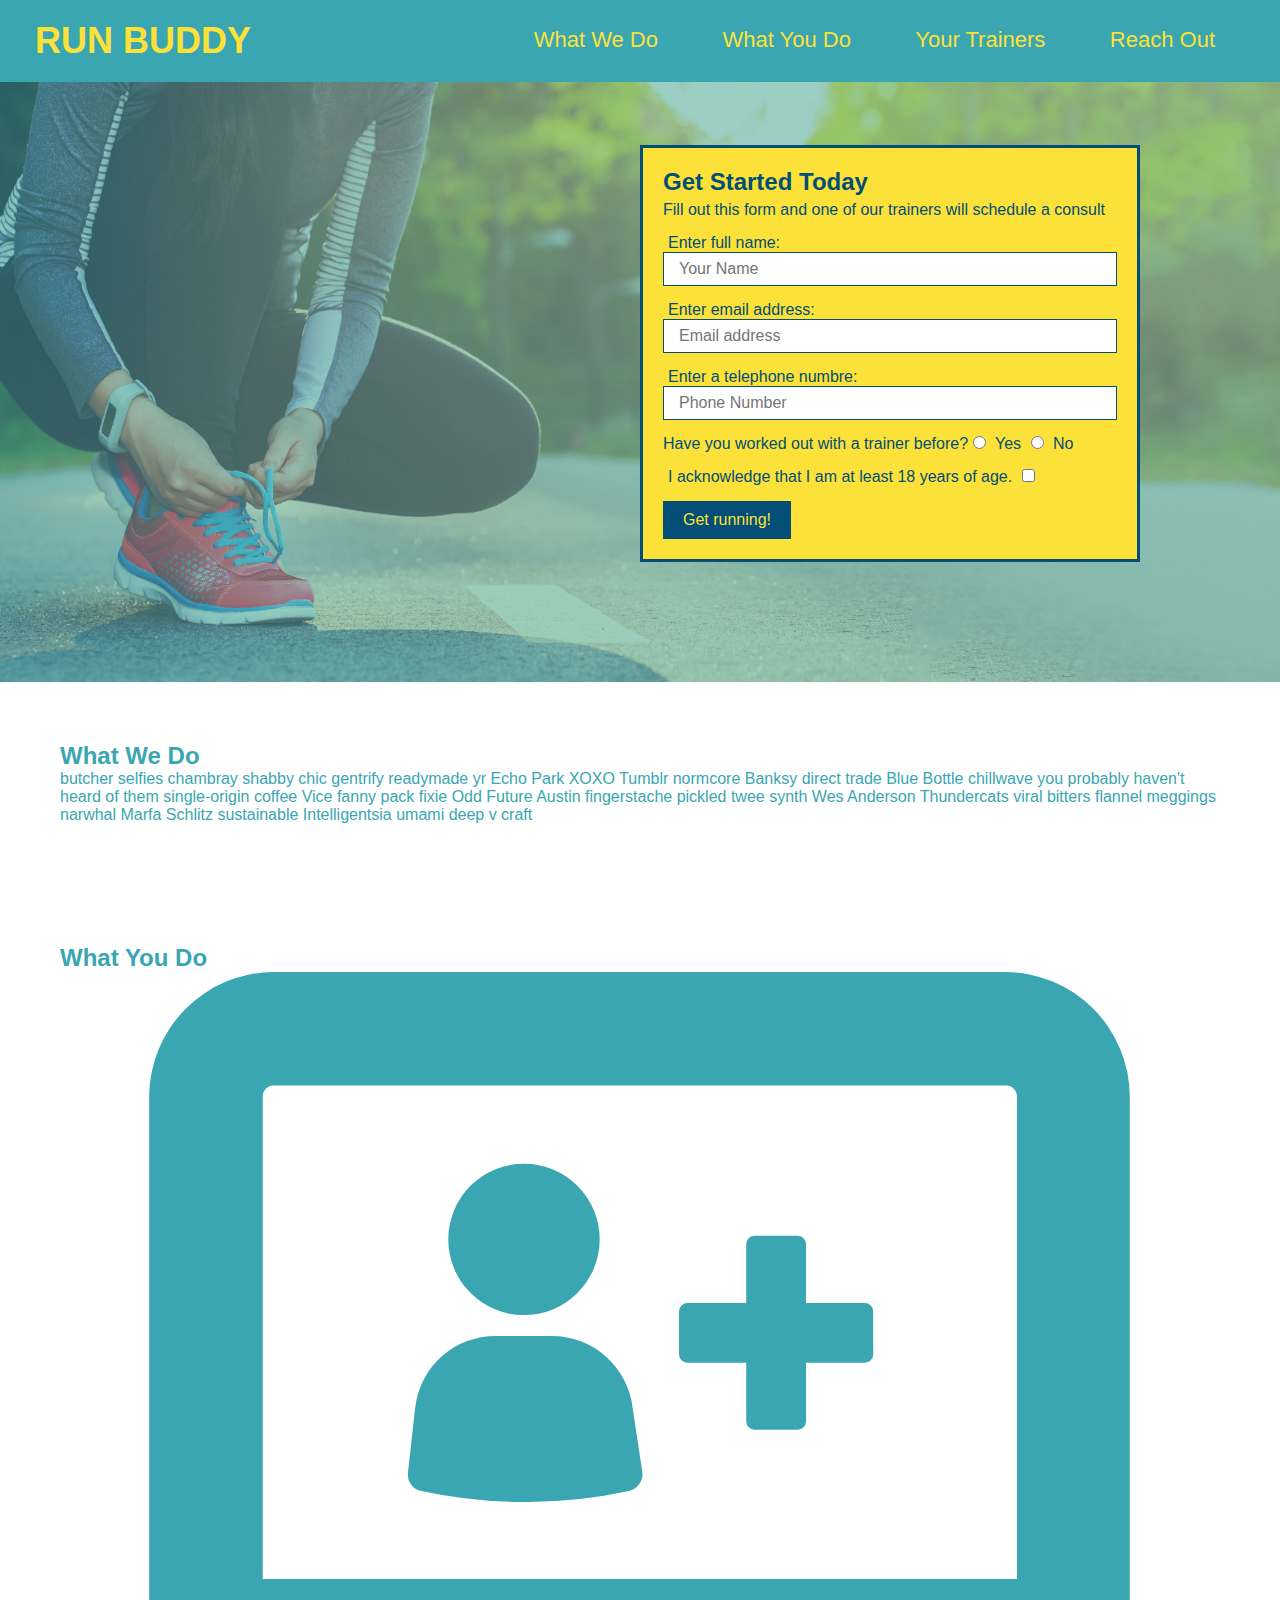
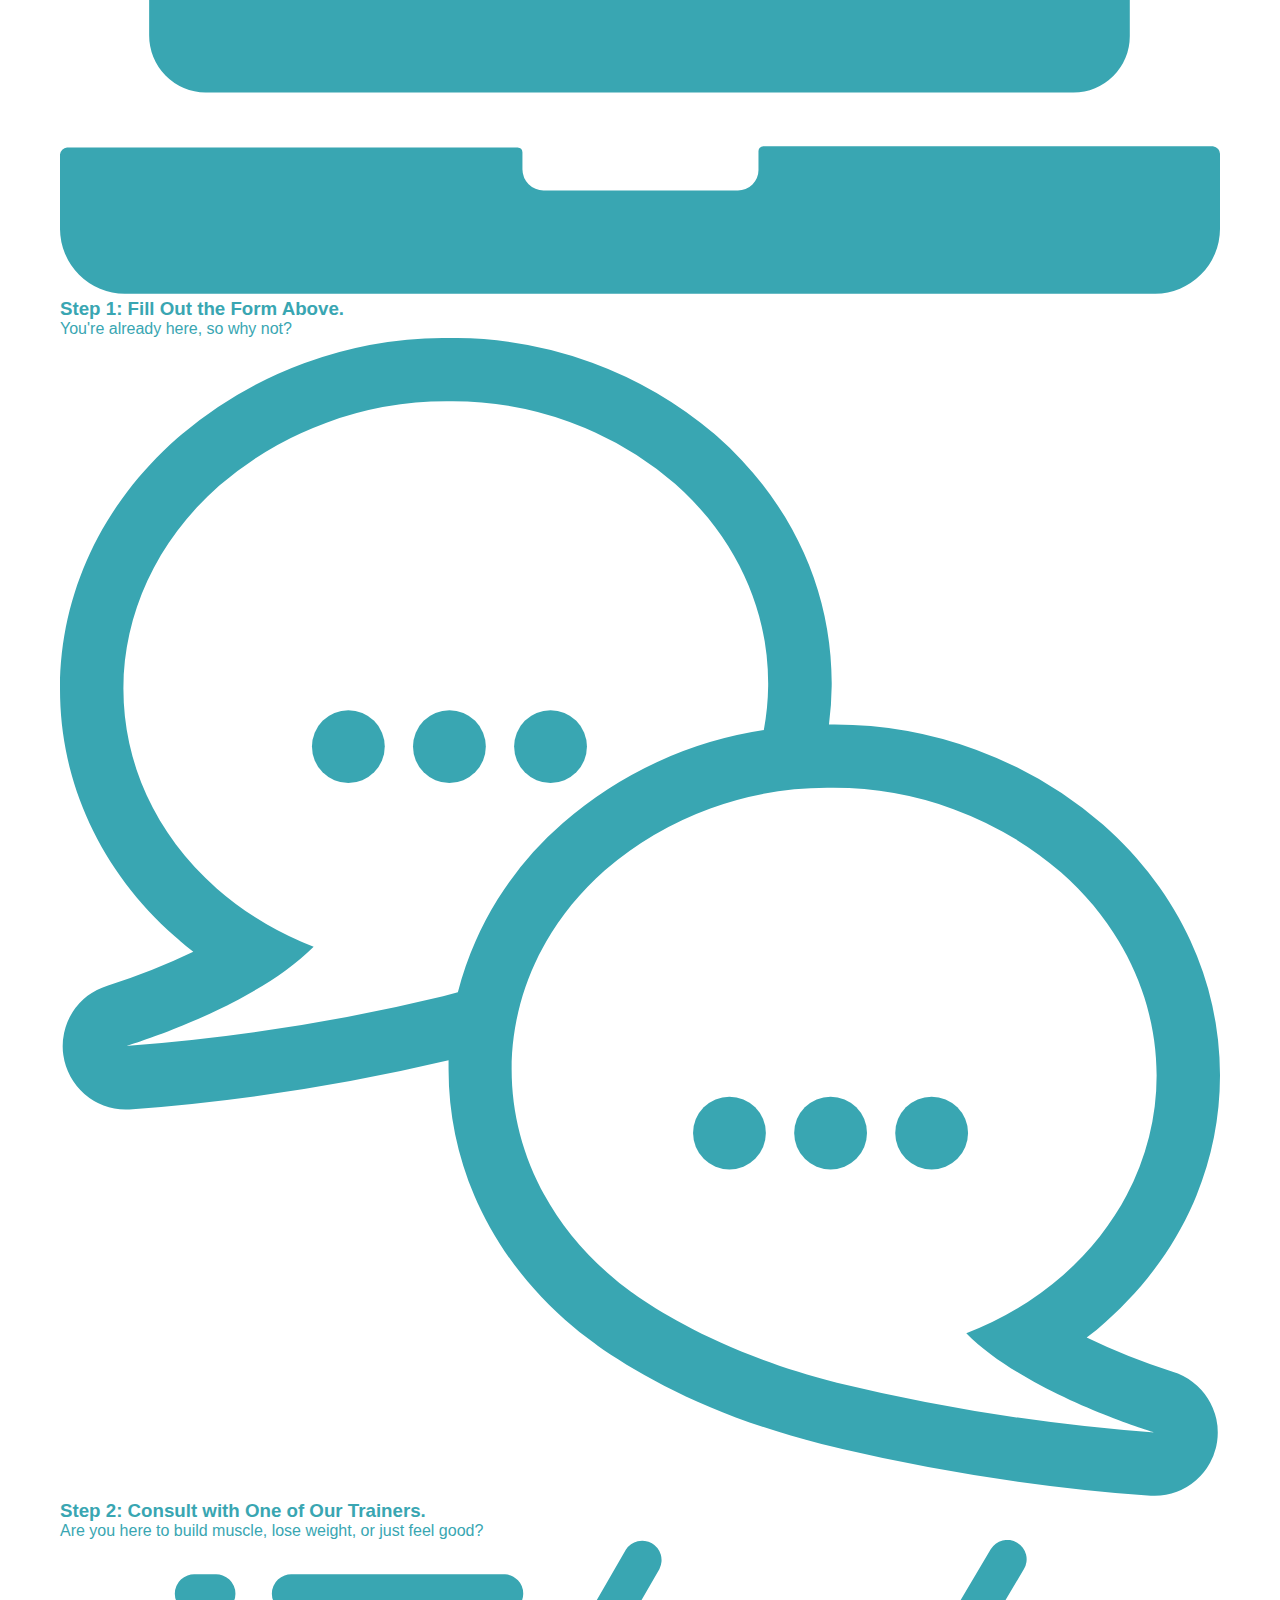
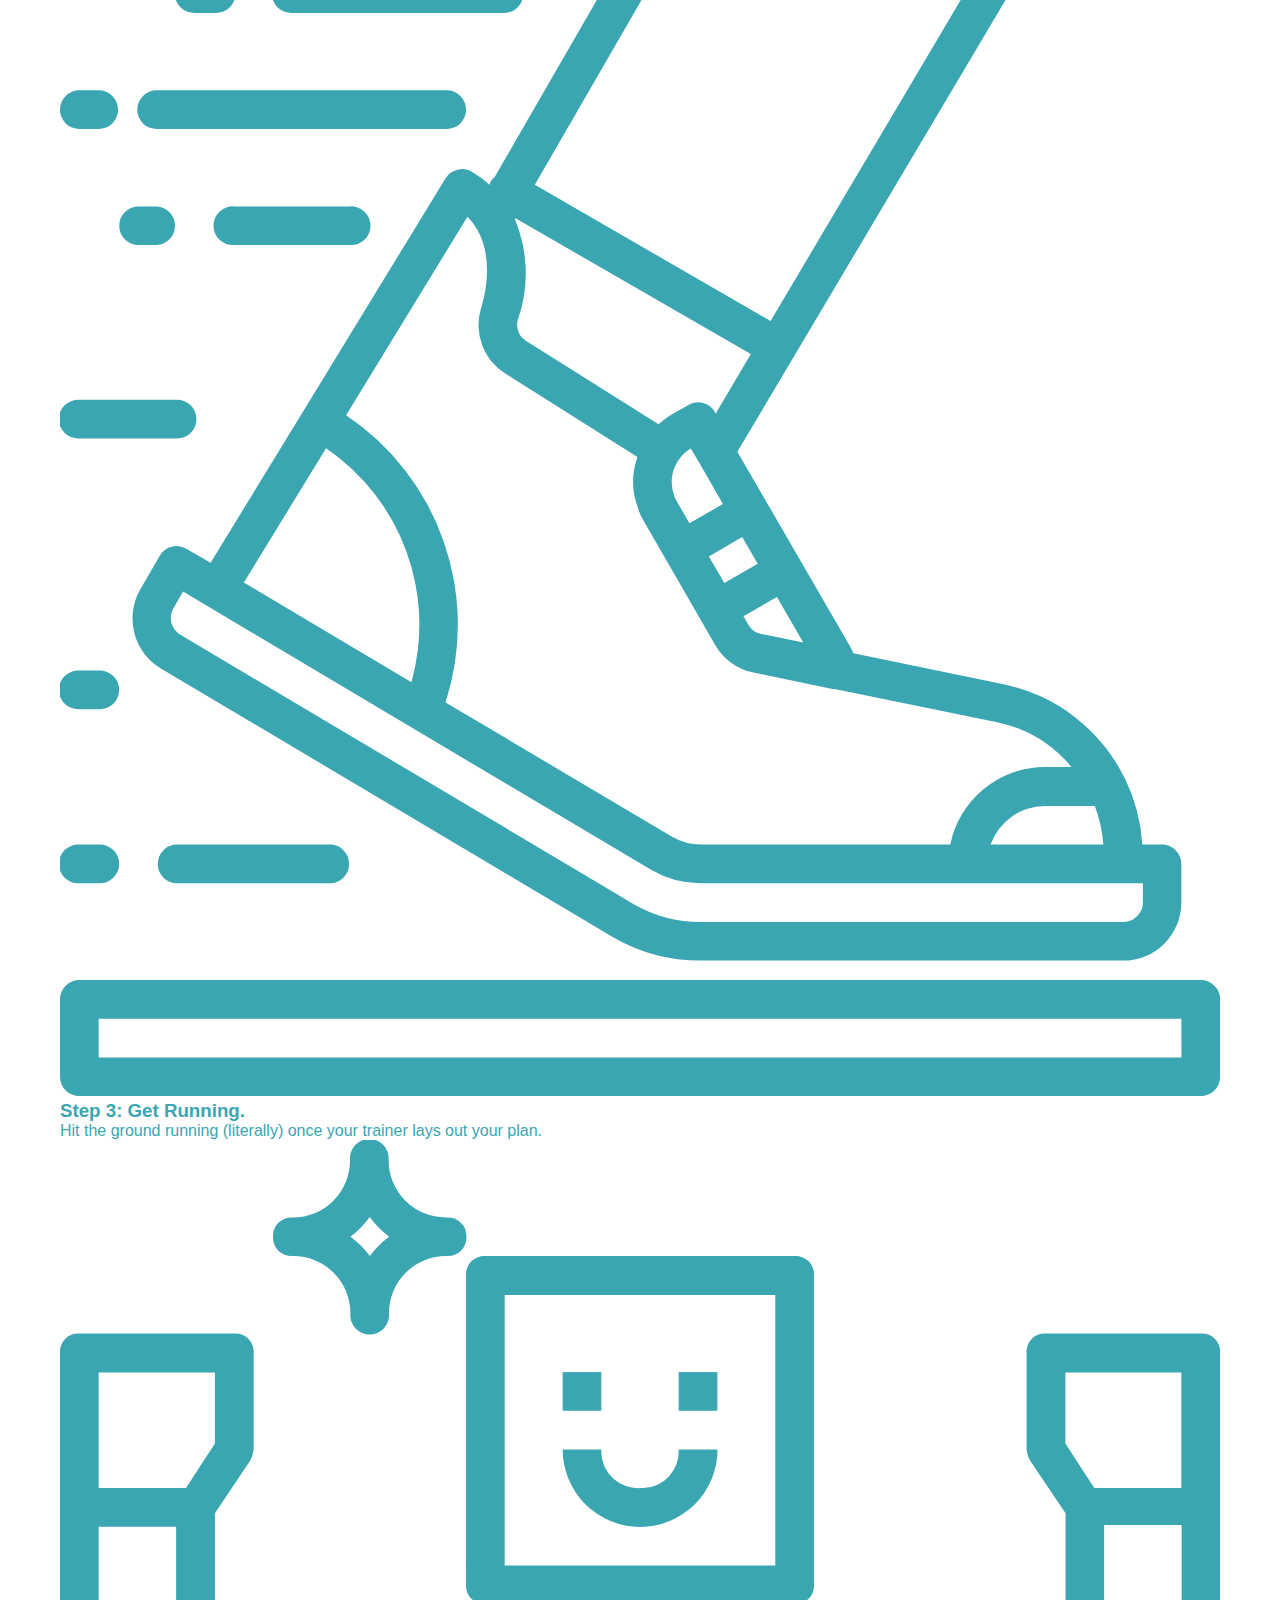
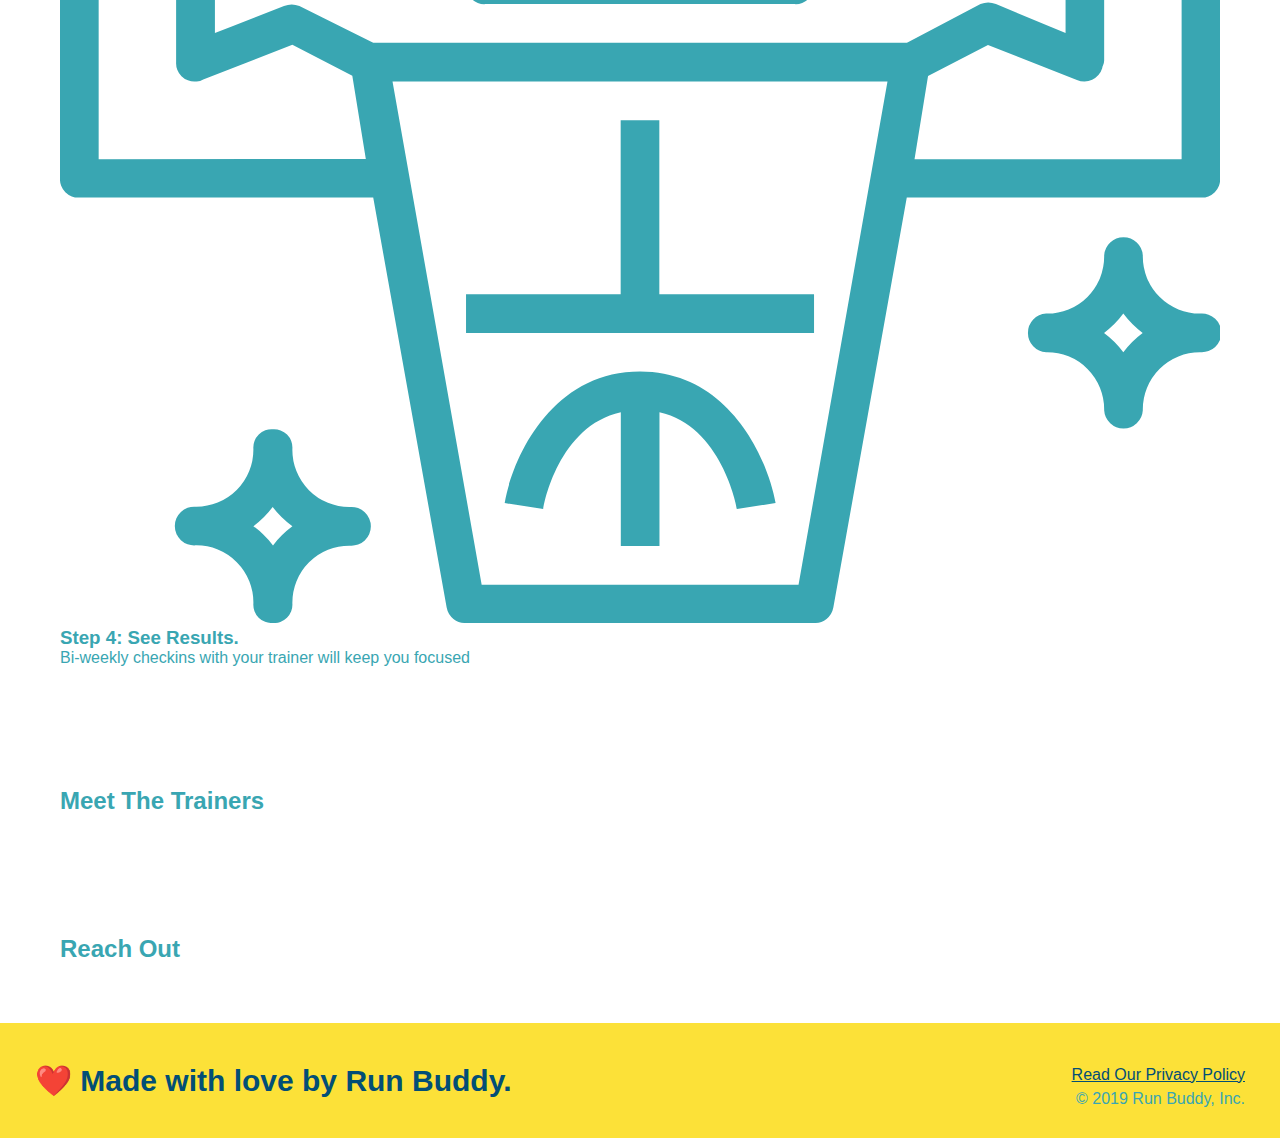
==== index.html @ 50a70140 "add what you do icons" ====
<!DOCTYPE html>
<html lang="en">
    <head>
        <meta charset="UTF-8"  />
        <title>Run Buddy</title>

        <link rel="stylesheet" href="./assets/css/style.css" />
        
    </head>
    <body>
     <!-- navigation -->
    <header>
        <h1>
            <a href="/">RUN BUDDY</a>
        </h1>
        <nav>
            <!-- Unordered list element -->
            <ul>
              <!-- List item element-->
              <li>
                <!-- Anchor element -->
                <a href="#what-we-do">What We Do</a>
              </li>
              <li>
                <a href="#what-you-do">What You Do</a>
              </li>
              <li>
                <a href="#your-trainers">Your Trainers</a>
              </li>
              <li>
                <a href="#reach-out">Reach Out</a>
              </li>
            </ul>
        </nav>
    </header>
    
    <!-- hero/jumbotron -->
    <section class="hero">
        <div class="hero-form">
            <h3>Get Started Today</h3>
            <p>Fill out this form and one of our trainers will schedule a consult</p>
            <!-- Add form element-->
            <form>
                <label for="name">Enter full name:</label>
                <input type="text" placeholder="Your Name" name="name" id="name" class="form-input" />
                <label for="email">Enter email address:</label>
                <input type="email" placeholder="Email address" name="email" id="email" class="form-input" />
                <label for="phone">Enter a telephone numbre:</label>
                <input type="tel" placeholder="Phone Number" name="phone" id="phone" class="form-input" />
                <p>
                    Have you worked out with a trainer before?
                    <input type="radio" name="trainer-confirm" id="trainer-yes" />
                    <label for="trainer-yes">Yes</label>
                    <input type="radio" name="trainer-confirm" id="trainer-no" />
                    <label for="trainer-no">No</label>
                </p>
                <p>
                    <label for="checkbox" >
                      I acknowledge that I am at least 18 years of age.
                    </label>
                    <input type="checkbox" name="age-confirm" id="checkbox" />
                </p>
                  <button type="submit">
                    Get running!
                  </button>
            </form>
        </div>
    </section>
    <!-- end hero-->

    <!-- "what we do" section -->
    <section id="what-we-do">
        <h2>What We Do</h2>
        <p>butcher selfies chambray shabby chic gentrify readymade yr Echo Park XOXO Tumblr normcore Banksy direct trade Blue Bottle chillwave you probably haven't heard of them single-origin coffee Vice fanny pack fixie Odd Future Austin fingerstache pickled twee synth Wes Anderson Thundercats viral bitters flannel meggings narwhal Marfa Schlitz sustainable Intelligentsia umami deep v craft</p>
    </section>

    <!-- "what you do" section -->
    <section id="what-you-do">
        <h2>What You Do</h2>

          <div>
             <!-- insert this img element --> 
            <img src="./assets/images/step-1.svg" alt="" />
            <h3>Step 1: Fill Out the Form Above.</h3>
            <p>You're already here, so why not?</p>
          </div>
          <div>
            <img src="./assets/images/step-2.svg" alt="" />
            <h3>Step 2: Consult with One of Our Trainers.</h3>
            <p>Are you here to build muscle, lose weight, or just feel good?</p>
          </div>
          
          <div>
            <img src="./assets/images/step-3.svg" alt="" />
            <h3>Step 3: Get Running.</h3>
            <p>Hit the ground running (literally) once your trainer lays out your plan.</p>
          </div>
          
          <div>
            <img src="./assets/images/step-4.svg" alt="" />
            <h3>Step 4: See Results.</h3>
            <p>Bi-weekly checkins with your trainer will keep you focused</p>
          </div>
    </section>

    <!-- "meet the trainers" section -->
    <section>
        <h2>Meet The Trainers</h2>
    </section>

    <!-- "reach out" section-->
    <section>
        <h2>Reach Out</h2>
    </section>

    <!-- footer -->
    <footer>
        <h2>❤️ Made with love by Run Buddy.</h2>
        <div>
            <a href="#">Read Our Privacy Policy</a><br />
            &copy; 2019 Run Buddy, Inc.
        </div>
    </footer>
    </body>
</html>
---- assets/css/style.css ----
body {
    /* more on this crazy alphanumerical value in a minute! */
    color: #39a6b2;
    /*I'm a CSS comment!*/
    font-family: Helvetica, Arial, sans-serif;
  }
  /* apply styles to <header> */
header {
    padding: 20px 35px;
    background-color: #39a6b2;
  }
  header h1 {
    font-weight: bold;
    font-size: 36px;
    color: #fce138;
    margin: 0;
  }
  
  header a {
    text-decoration: none;
    color: #fce138;
  }
  header nav {
    float: right;
    margin: 7px 0;
}
   header nav ul li {
    display: inline;
  }
  header nav ul li a {
    margin: 0 30px;
    font-weight: lighter;
    font-size: 22px;
  }

  header h1 {
    font-weight: bold;
    font-size: 36px;
    color: #fce138;
    margin: 0;
    display: inline;
  }
  footer {
    background: #fce138;
    width: 100%;
    padding: 40px 35px;
  }
  footer h2 {
    display: inline;
    color: #024e76;
    font-size: 30px;
    margin: 0;
  }
  footer div {
    float: right;
    line-height: 1.5;
    text-align: right;
  }
  footer a {
    color: #024e76;
  }
  * {
    margin: 0;
    padding: 0;
    box-sizing: border-box;
  }
  section {
    padding: 60px;
  }
  /* Hero Style Start */
.hero {
    background-image: url("../images/hero-bg.jpg");
    height: 600px;
    background-size: cover;
    background-position: center;
    position: relative;
  }
  
  .hero-form {
    background-color: #fce138;
    padding: 20px;
    width: 500px;
    color: #024e76;
  }
  .hero-form {
    border: 3px solid #024e76;
    background-color: #fce138;
    padding: 20px;
    width: 500px;
    color: #024e76;
    position: absolute;
    bottom: 120px;
    right: 140px;
  }
  .hero-form h3 {
      font-size: 24px;
      margin: 0;
  }
  .hero-form p {
    margin: 5px 0 15px 0;
  }
  .form-input {
    border: 1px solid #024e76;
    display: block;
    padding: 7px 15px;
    font-size: 16px;
    color: #024e76;
    width: 100%;
    margin-bottom: 15px;
  }
  .hero-form label {
    margin: 0 5px;
  }
  .hero-form button {
    color: #fce138;
    background-color: #024e76;
    border: none;
    padding: 10px 20px;
    font-size: 16px;
  }
  /* HERO STYLES END */
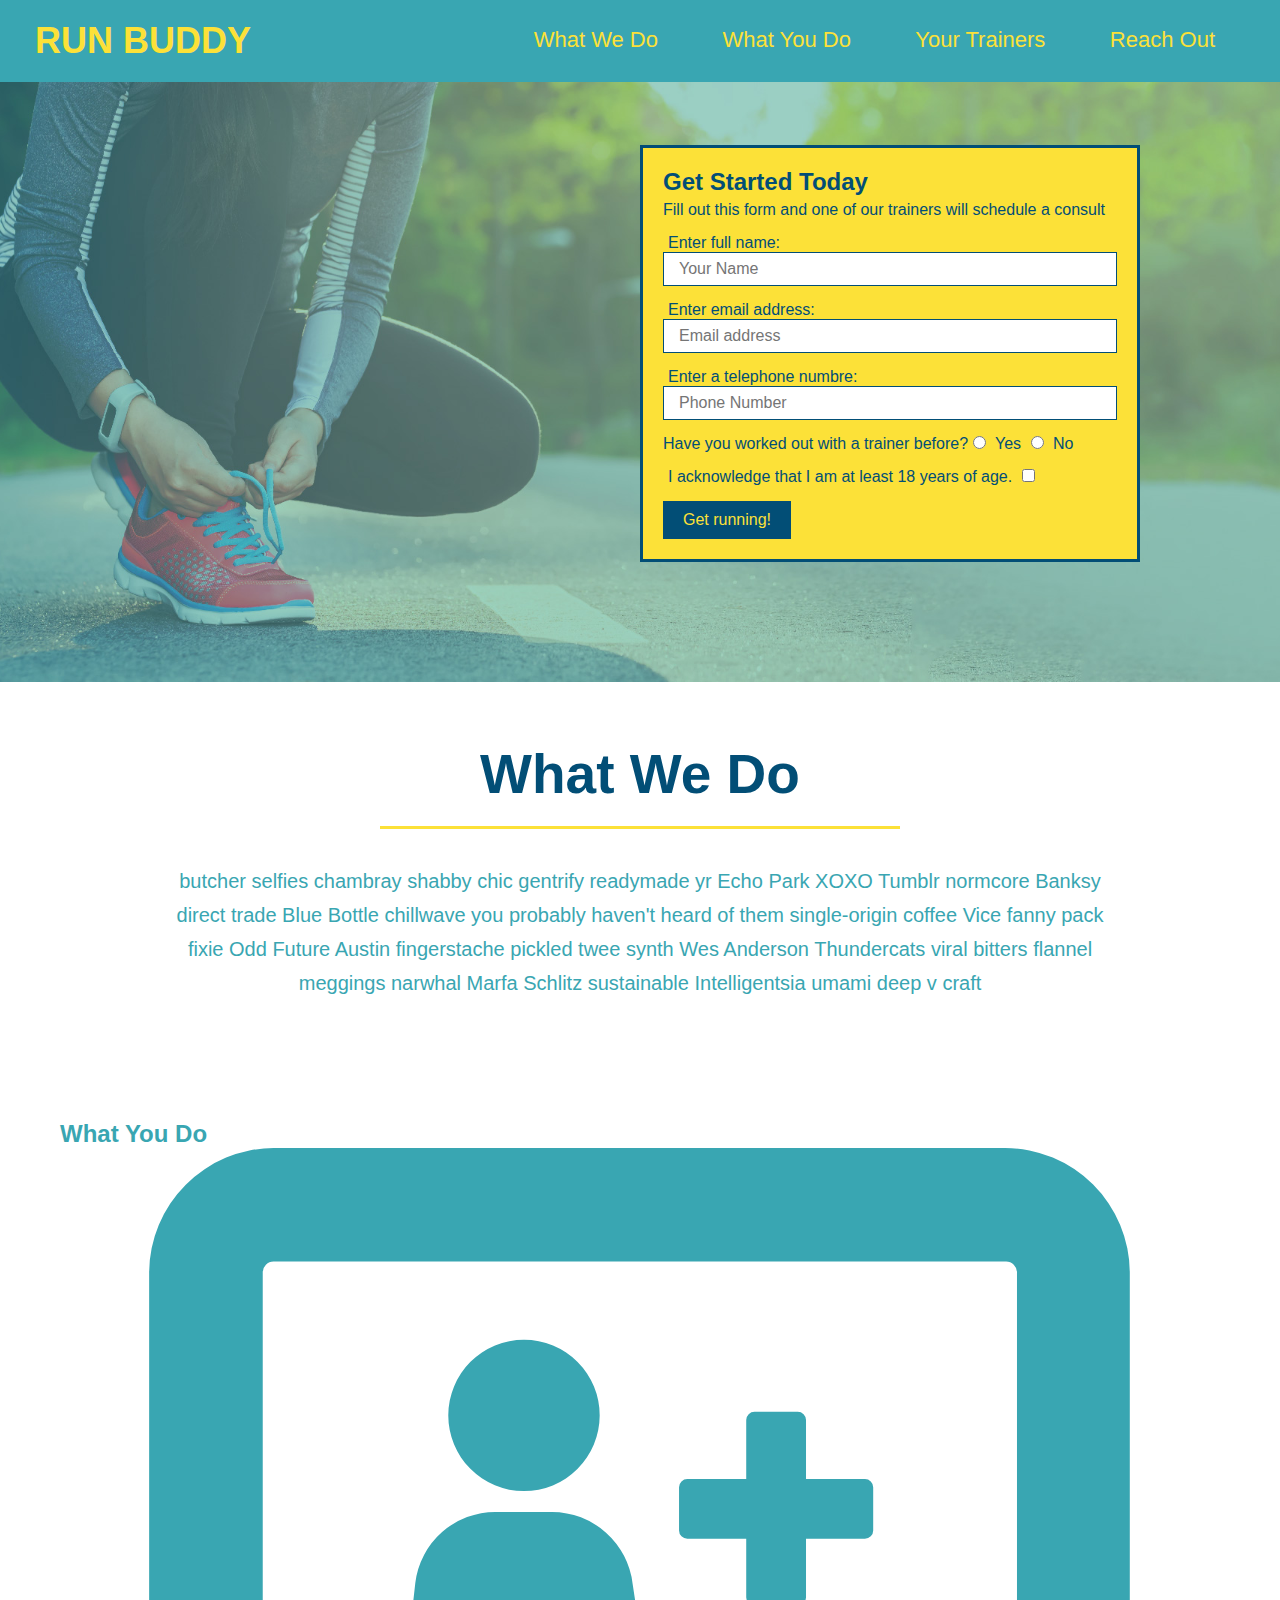
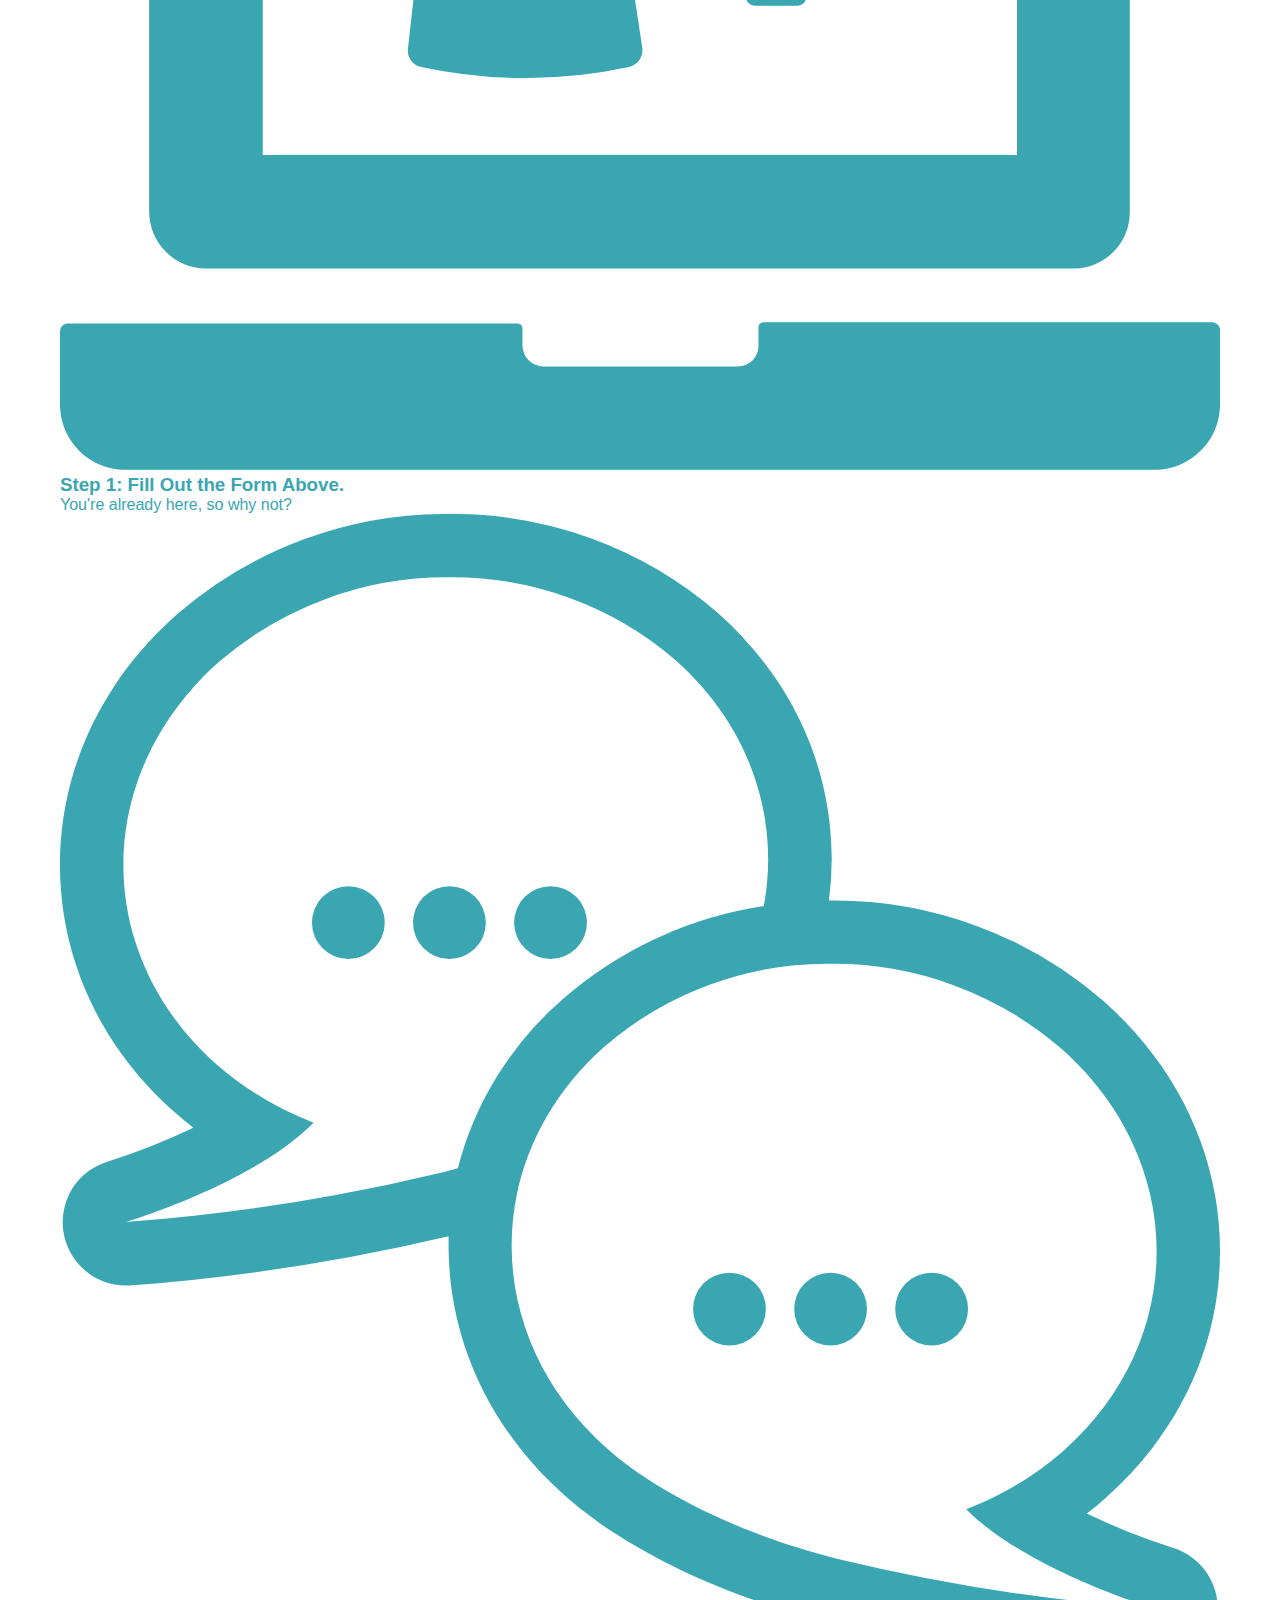
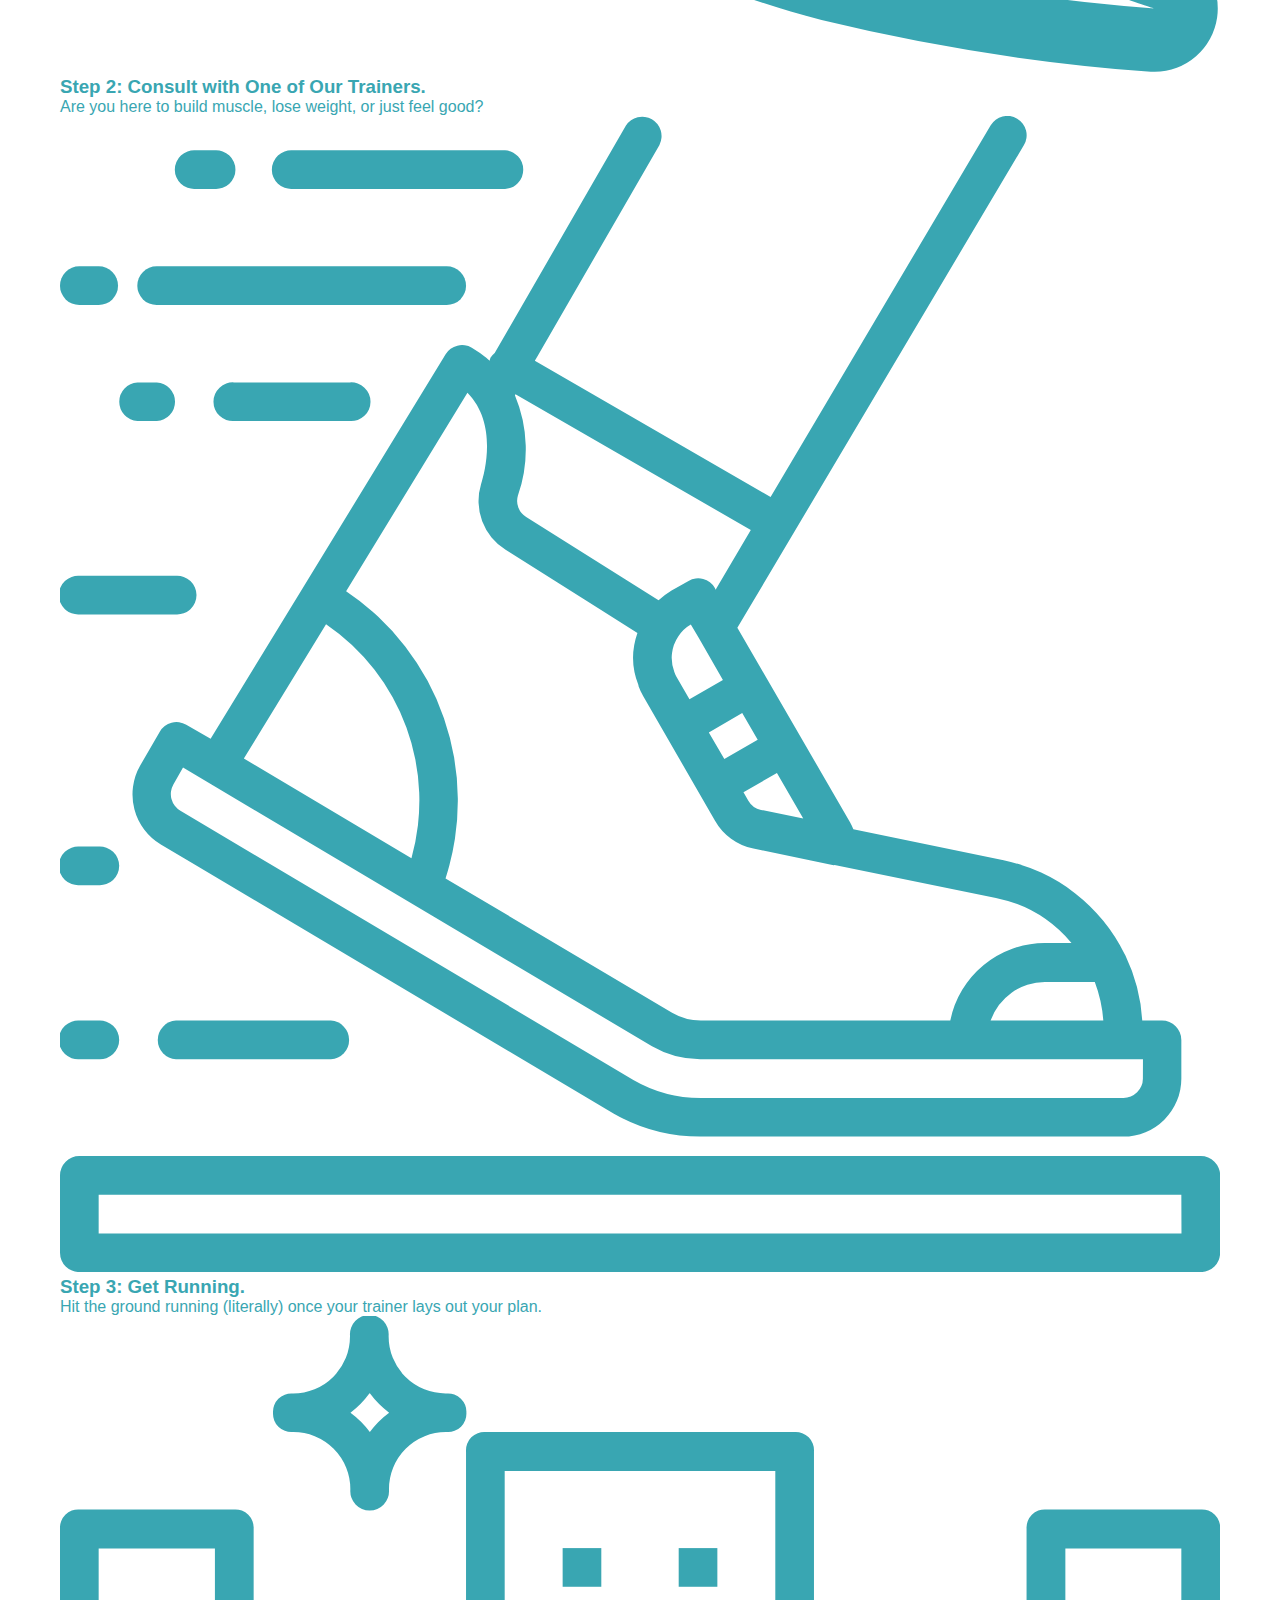
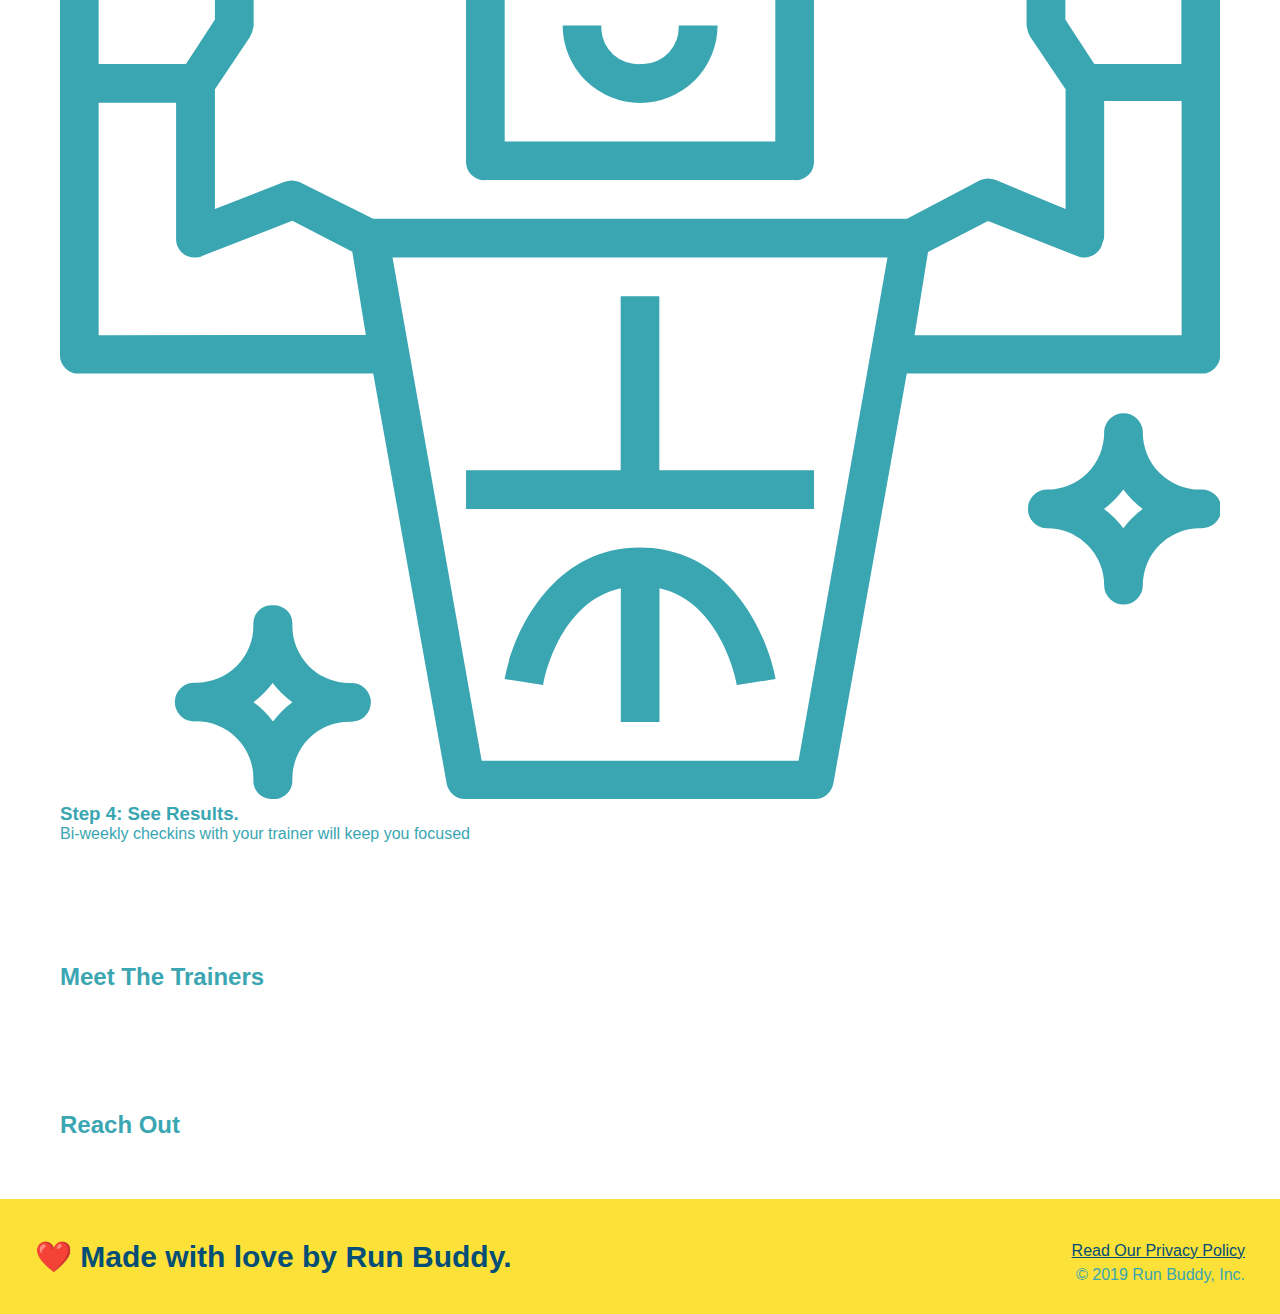
==== commit 6d4562bc: "style what we do section" ====
--- a/index.html
+++ b/index.html
@@ -69,7 +69,7 @@
     <!-- end hero-->
 
     <!-- "what we do" section -->
-    <section id="what-we-do">
+    <section id="what-we-do" class="intro">
         <h2>What We Do</h2>
         <p>butcher selfies chambray shabby chic gentrify readymade yr Echo Park XOXO Tumblr normcore Banksy direct trade Blue Bottle chillwave you probably haven't heard of them single-origin coffee Vice fanny pack fixie Odd Future Austin fingerstache pickled twee synth Wes Anderson Thundercats viral bitters flannel meggings narwhal Marfa Schlitz sustainable Intelligentsia umami deep v craft</p>
     </section>
--- a/assets/css/style.css
+++ b/assets/css/style.css
@@ -119,4 +119,22 @@
     font-size: 16px;
   }
   /* HERO STYLES END */
-  +  .intro {
+      text-align: center;
+  }
+  .intro h2 {
+    font-size: 55px;
+    color: #024e76;
+    margin-bottom: 35px;
+    padding: 0 100px 20px 100px;
+    border-bottom: 3px solid;
+    border-color: #fce138;
+    display: inline-block;
+  }
+  .intro p {
+    line-height: 1.7;
+    color: #39a6b2;
+    width: 80%;
+    font-size: 20px;
+    margin: 0 auto;
+  }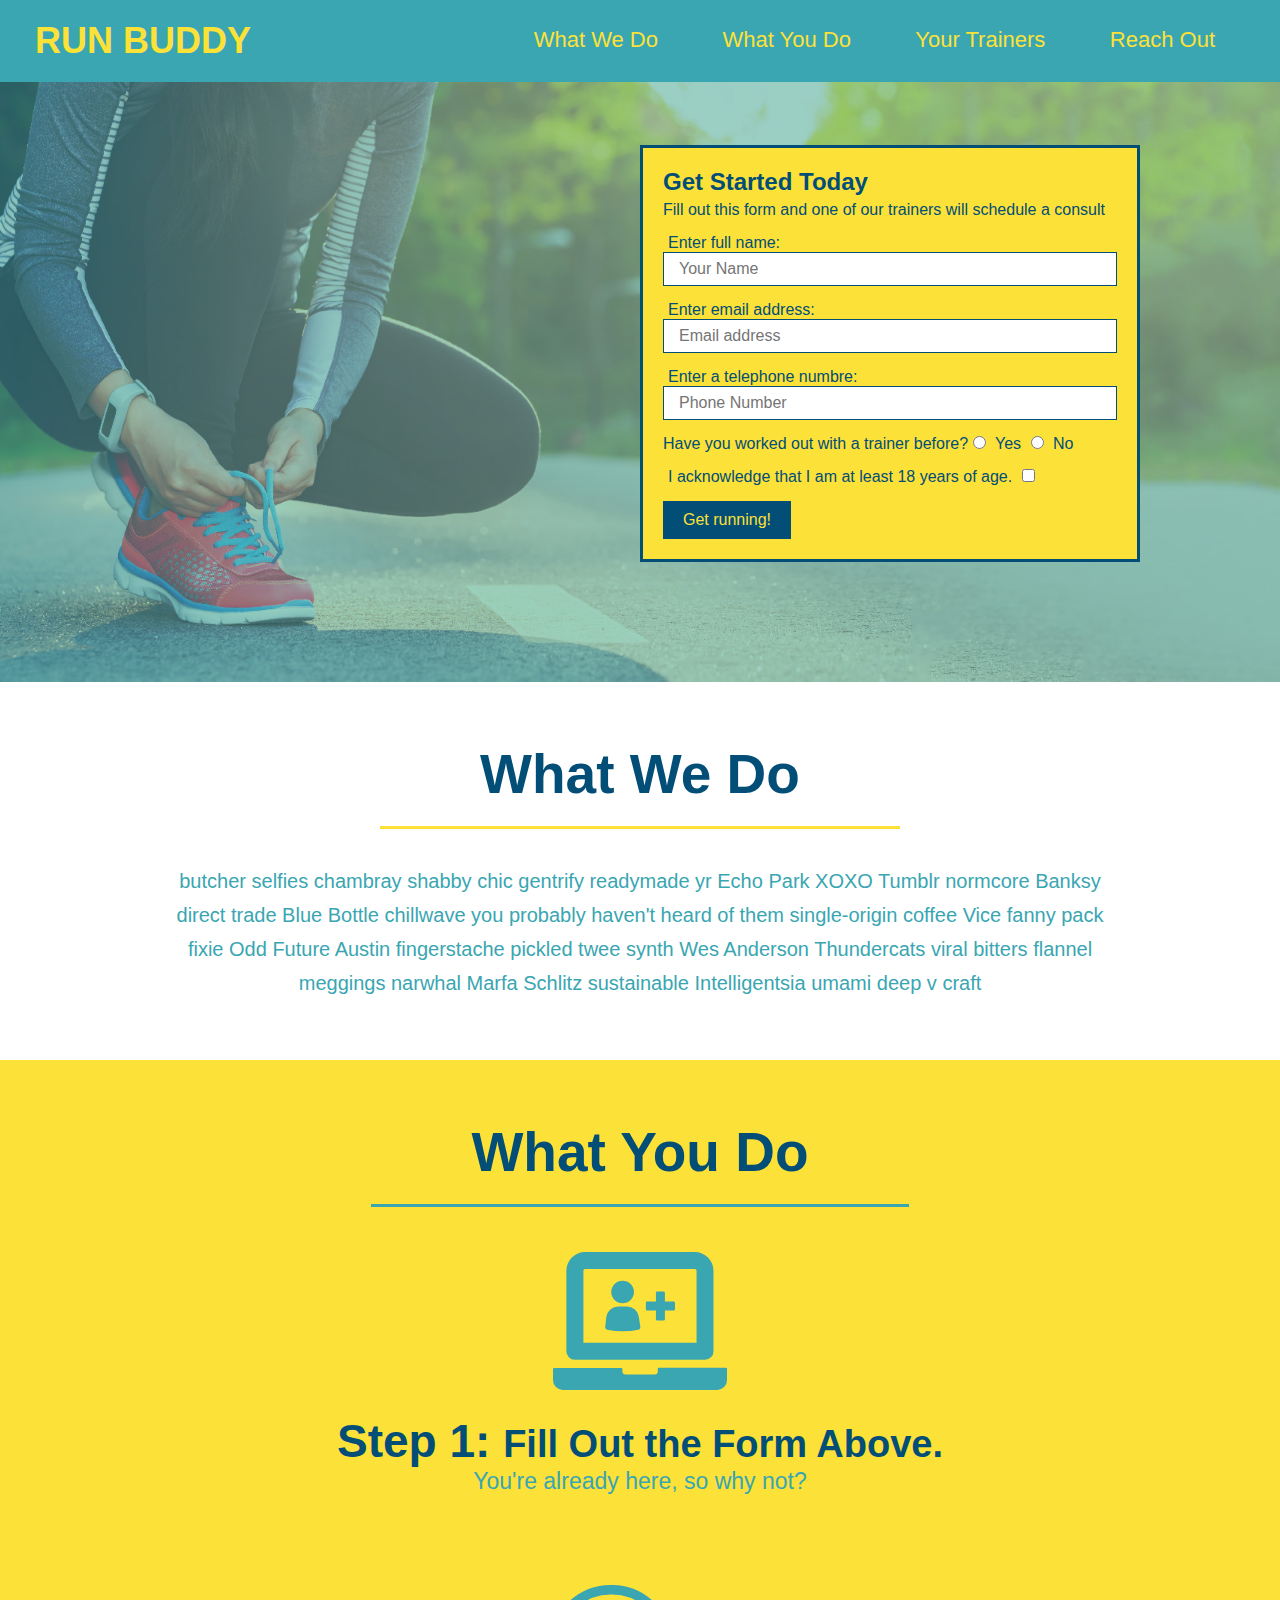
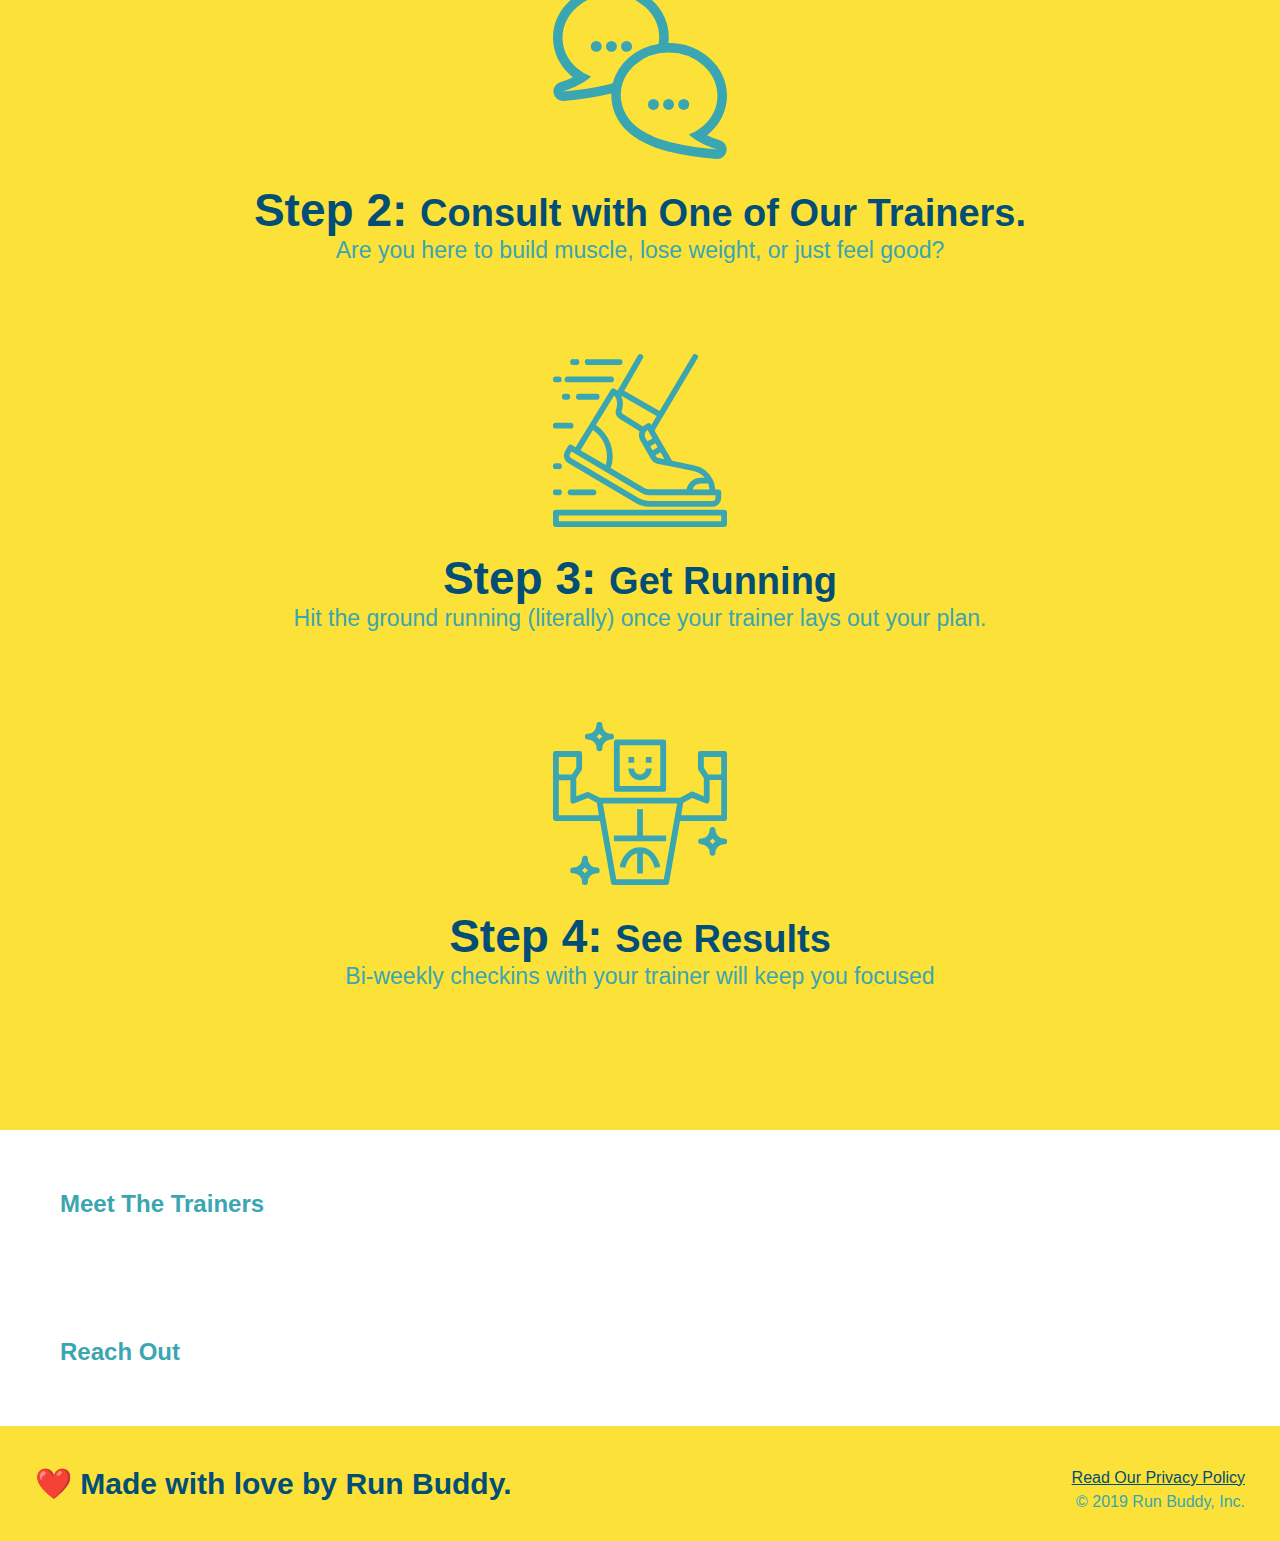
==== commit b1b5fce1: "style what you do section" ====
--- a/index.html
+++ b/index.html
@@ -70,35 +70,35 @@
 
     <!-- "what we do" section -->
     <section id="what-we-do" class="intro">
-        <h2>What We Do</h2>
+        <h2 class="section-title primary-border">What We Do</h2>
         <p>butcher selfies chambray shabby chic gentrify readymade yr Echo Park XOXO Tumblr normcore Banksy direct trade Blue Bottle chillwave you probably haven't heard of them single-origin coffee Vice fanny pack fixie Odd Future Austin fingerstache pickled twee synth Wes Anderson Thundercats viral bitters flannel meggings narwhal Marfa Schlitz sustainable Intelligentsia umami deep v craft</p>
     </section>
 
     <!-- "what you do" section -->
-    <section id="what-you-do">
-        <h2>What You Do</h2>
+    <section id="what-you-do" class="steps">
+        <h2 class="section-title secondary-border">What You Do</h2>
 
           <div>
              <!-- insert this img element --> 
             <img src="./assets/images/step-1.svg" alt="" />
-            <h3>Step 1: Fill Out the Form Above.</h3>
+            <h3>Step 1: <span>Fill Out the Form Above.</span></h3>
             <p>You're already here, so why not?</p>
           </div>
           <div>
             <img src="./assets/images/step-2.svg" alt="" />
-            <h3>Step 2: Consult with One of Our Trainers.</h3>
+            <h3>Step 2: <span>Consult with One of Our Trainers.</span></h3>
             <p>Are you here to build muscle, lose weight, or just feel good?</p>
           </div>
           
           <div>
             <img src="./assets/images/step-3.svg" alt="" />
-            <h3>Step 3: Get Running.</h3>
+            <h3>Step 3: <span>Get Running</span></h3>
             <p>Hit the ground running (literally) once your trainer lays out your plan.</p>
           </div>
           
           <div>
             <img src="./assets/images/step-4.svg" alt="" />
-            <h3>Step 4: See Results.</h3>
+            <h3>Step 4: <span>See Results</span></h3>
             <p>Bi-weekly checkins with your trainer will keep you focused</p>
           </div>
     </section>
--- a/assets/css/style.css
+++ b/assets/css/style.css
@@ -122,19 +122,52 @@
   .intro {
       text-align: center;
   }
-  .intro h2 {
-    font-size: 55px;
-    color: #024e76;
-    margin-bottom: 35px;
-    padding: 0 100px 20px 100px;
-    border-bottom: 3px solid;
-    border-color: #fce138;
-    display: inline-block;
-  }
   .intro p {
     line-height: 1.7;
     color: #39a6b2;
     width: 80%;
     font-size: 20px;
     margin: 0 auto;
+  }
+  .steps {
+    text-align: center;
+    background: #fce138;
+  }
+  .section-title {
+    font-size: 55px;
+    color: #024e76;
+    margin-bottom: 35px;
+    padding: 0 100px 20px 100px;
+    display: inline-block;
+    border-bottom: 3px solid;
+  }
+  
+  .primary-border {
+    border-color: #fce138;
+  }
+  
+  .secondary-border {
+    border-color: #39a6b2;
+  }
+  .steps div {
+    margin-bottom: 80px;
+  }
+  
+  .steps img {
+    width: 15%;
+    margin: 10px 0;
+  }
+  
+  .steps h3 {
+    color: #024e76;
+    font-size: 46px;
+    margin-top: 10px;
+  }
+  
+  .steps p {
+    color: #39a6b2;
+    font-size: 23px;
+  }
+  .steps span {
+      font-size: 38px;
   }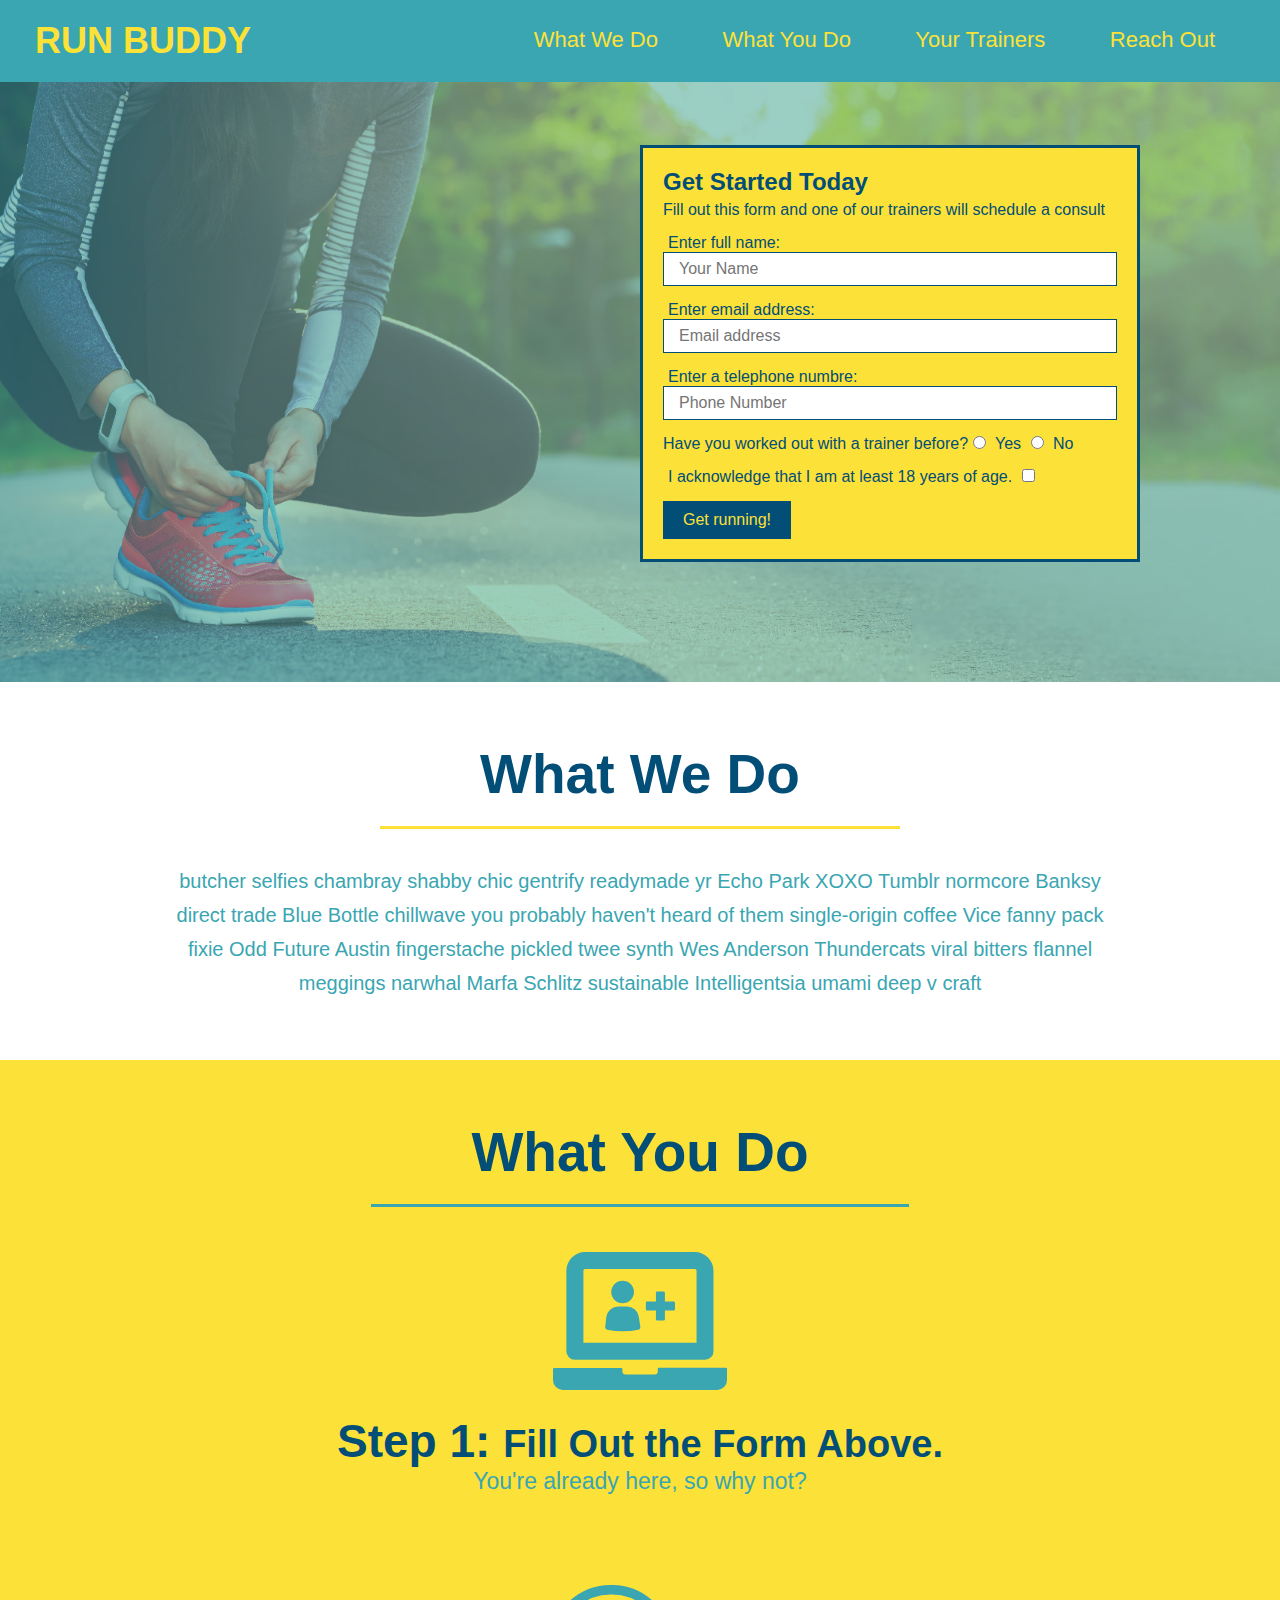
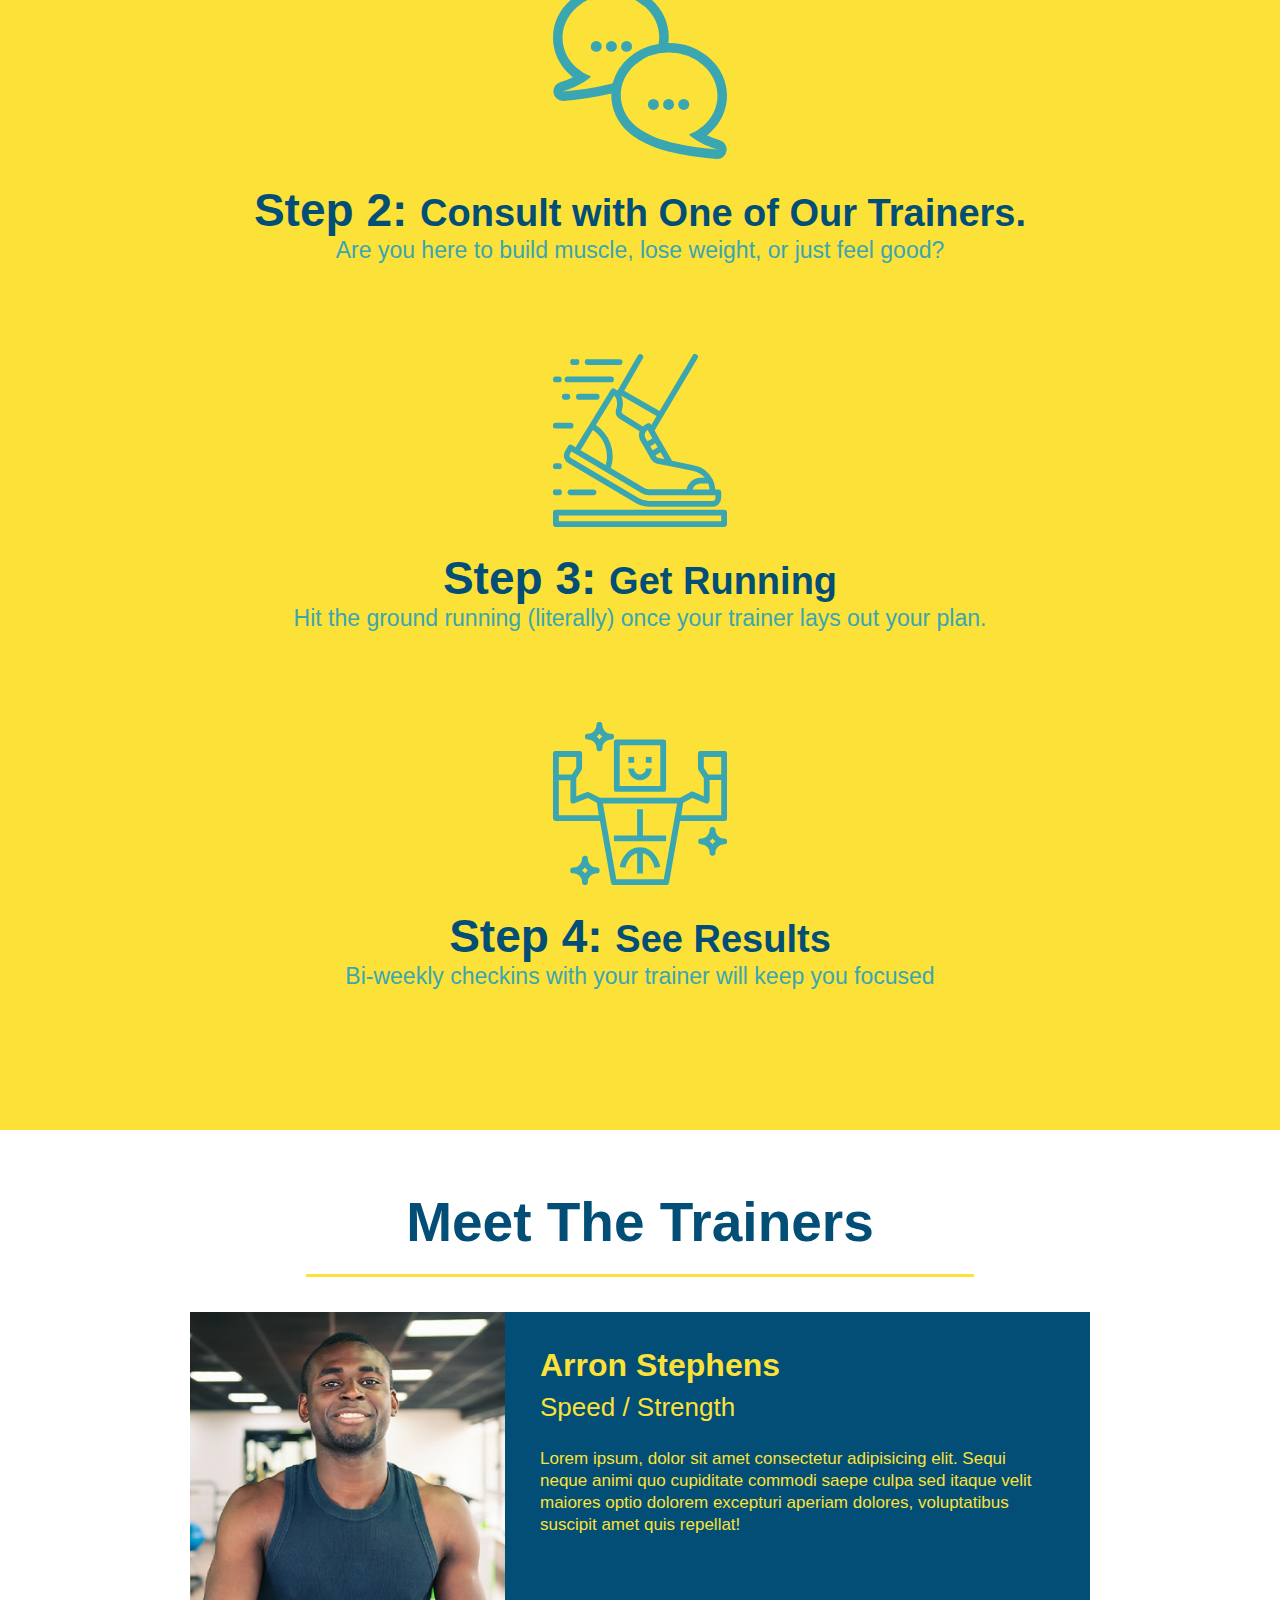
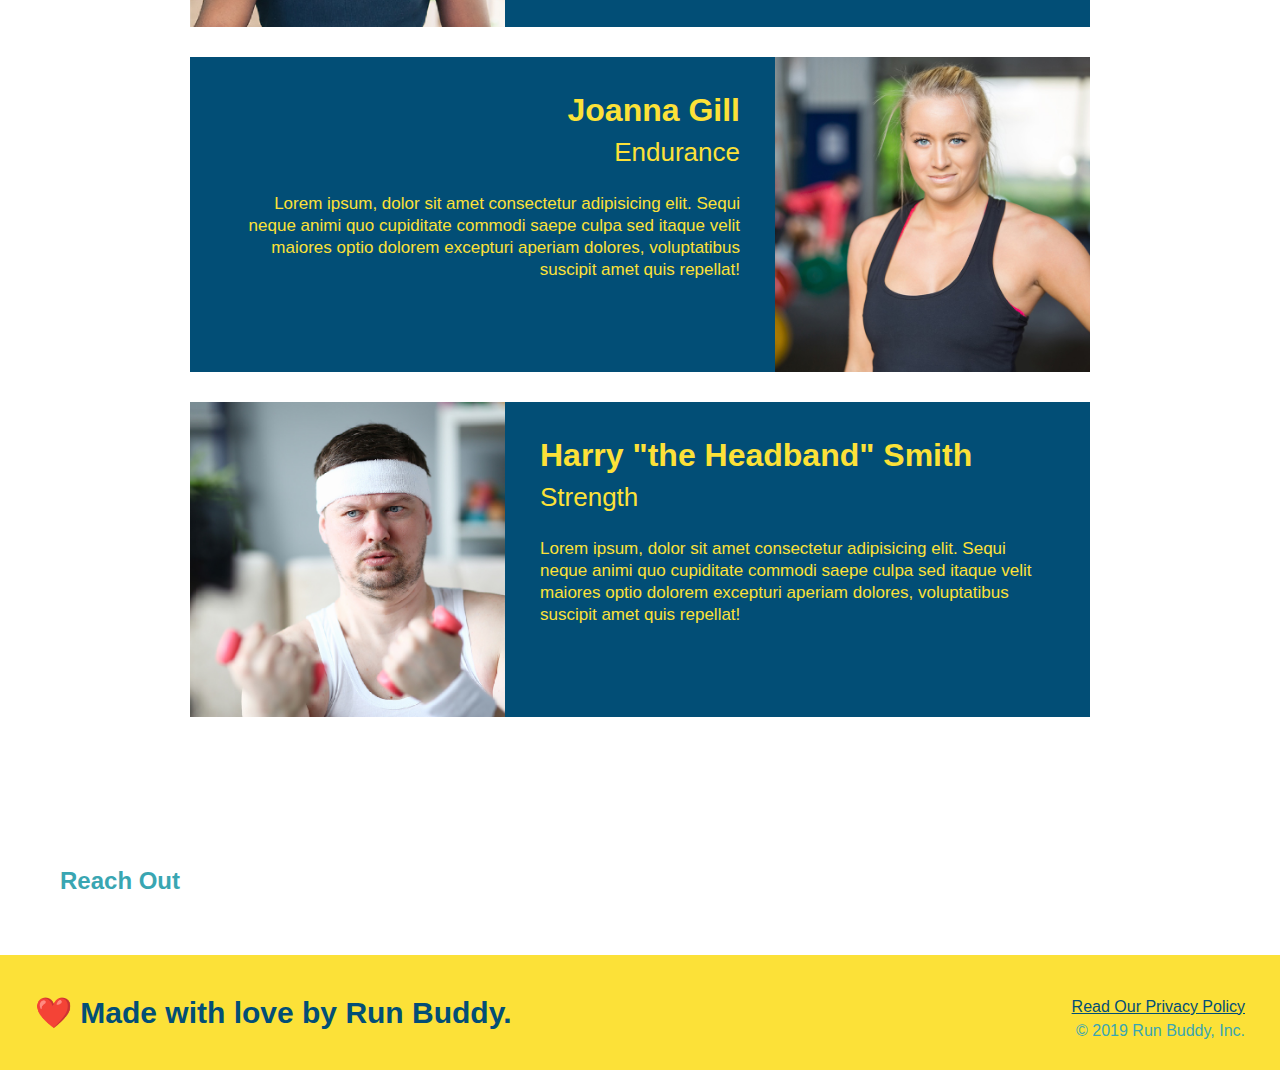
==== commit d8b130a8: "meet the trainers section" ====
--- a/index.html
+++ b/index.html
@@ -104,8 +104,48 @@
     </section>
 
     <!-- "meet the trainers" section -->
-    <section>
-        <h2>Meet The Trainers</h2>
+    <section id="your-trainers" class="trainers">
+        <h2 class="section-title primary-border">
+            Meet The Trainers
+        </h2>
+        <article class="trainer">
+            <img src="./assets/images/trainer-1.jpg" alt="Arron Stephens in his workout clothes, ready to pump iron" />
+            <div class="trainer-bio text-left">
+              <h3>Arron Stephens</h3>
+              <h4>Speed / Strength</h4>
+              <p>
+                Lorem ipsum, dolor sit amet consectetur adipisicing elit. Sequi neque animi quo cupiditate commodi saepe culpa sed
+                itaque velit maiores optio dolorem excepturi aperiam dolores, voluptatibus suscipit amet quis repellat!
+              </p>
+            </div>
+          </article>
+          <!-- second trainer bio -->
+        <article class="trainer">
+    <div class="trainer-bio text-right">
+      <h3>Joanna Gill</h3>
+      <h4>Endurance</h4>
+      <p>
+        Lorem ipsum, dolor sit amet consectetur adipisicing elit. Sequi neque animi quo cupiditate commodi saepe culpa sed
+        itaque velit maiores optio dolorem excepturi aperiam dolores, voluptatibus suscipit amet quis repellat!
+      </p>
+    </div>
+    <img src="./assets/images/trainer-2.jpg" alt="Joanna Gill cooling off after a workout" />
+  </article>
+  
+  <!-- third trainer bio -->
+  <article class="trainer">
+    <img src="./assets/images/trainer-3.jpg" alt="Harry Smith wearing a headband and lifting comically small pink weights" />
+    <div class="trainer-bio text-left">
+      <h3>Harry "the Headband" Smith</h3>
+      <h4>Strength</h4>
+      <p>
+        Lorem ipsum, dolor sit amet consectetur adipisicing elit. Sequi neque animi quo cupiditate commodi saepe culpa sed
+        itaque velit maiores optio dolorem excepturi aperiam dolores, voluptatibus suscipit amet quis repellat!
+      </p>
+    </div>
+  </article>
+          
+
     </section>
 
     <!-- "reach out" section-->
--- a/assets/css/style.css
+++ b/assets/css/style.css
@@ -170,4 +170,46 @@
   }
   .steps span {
       font-size: 38px;
+  }
+  .trainers {
+      text-align: center;
+  }
+  .trainer {
+    width: 900px;
+    margin: 0 auto 30px auto;
+    background: #024e76;
+    color: #fce138;
+    overflow: auto;
+  }
+  .trainer img {
+    width: 35%;
+    float: left;
+  }
+  
+  .trainer-bio {
+    padding: 35px;
+    float: left;
+    width: 65%;
+  }
+  .text-left {
+    text-align: left;
+  }
+  
+  .text-right {
+    text-align: right;
+  }
+  .trainer-bio h3 {
+    font-size: 32px;
+    margin-bottom: 8px;
+  }
+  
+  .trainer-bio h4 {
+    font-weight: lighter;
+    font-size: 26px;
+    margin-bottom: 25px;
+  }
+  
+  .trainer-bio p {
+    font-size: 17px;
+    line-height: 1.3;
   }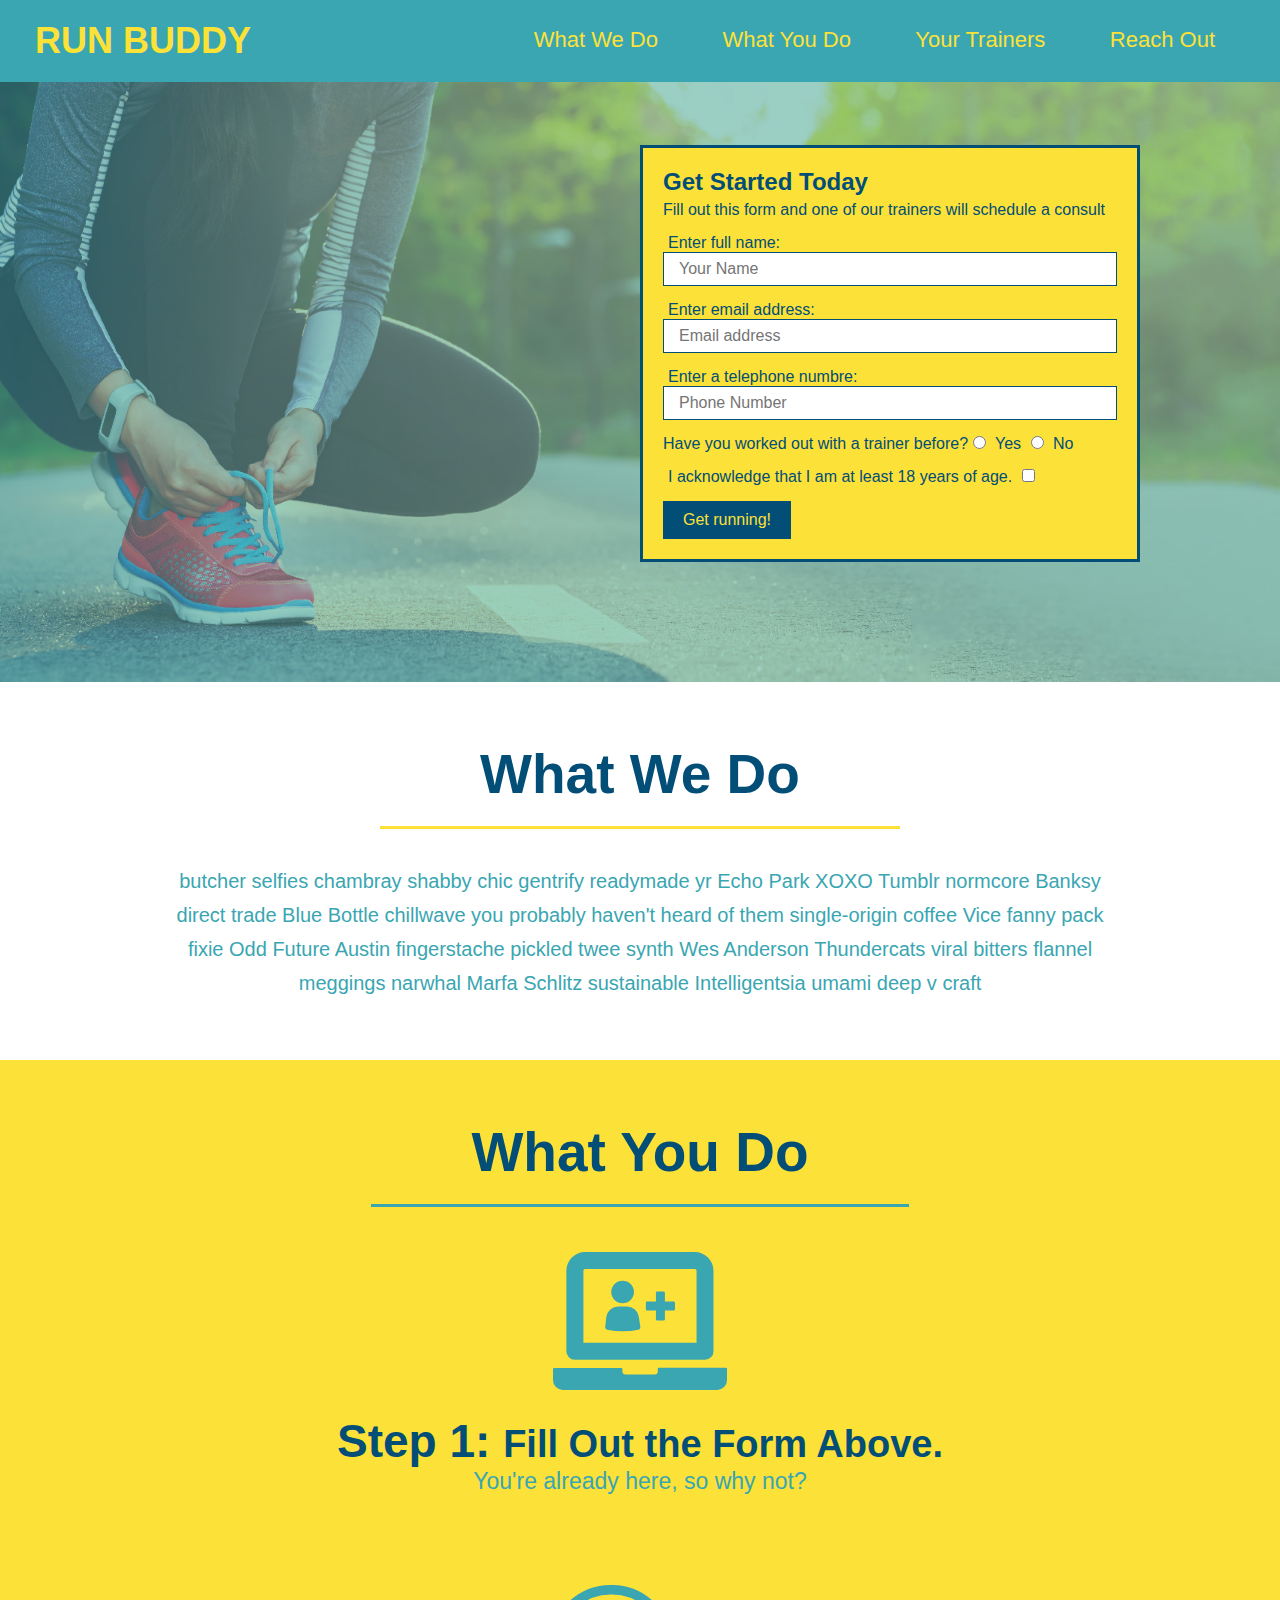
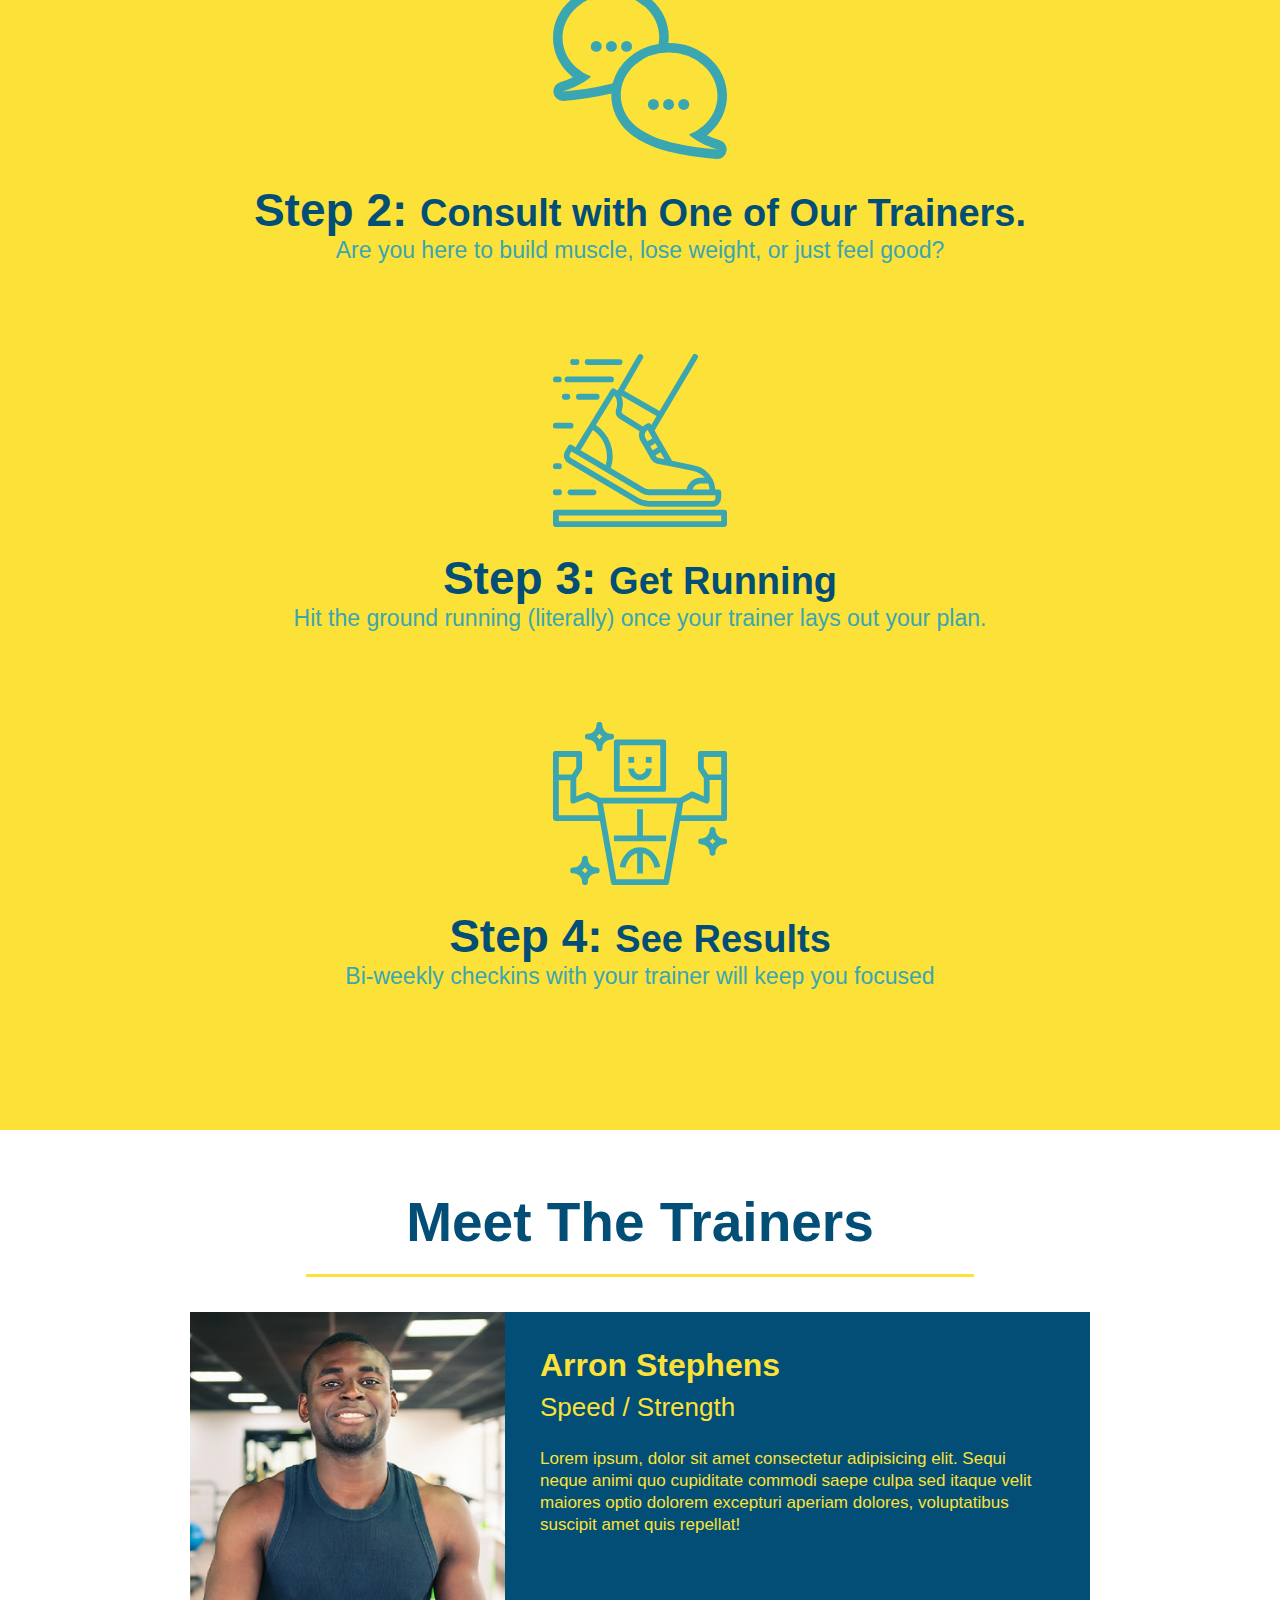
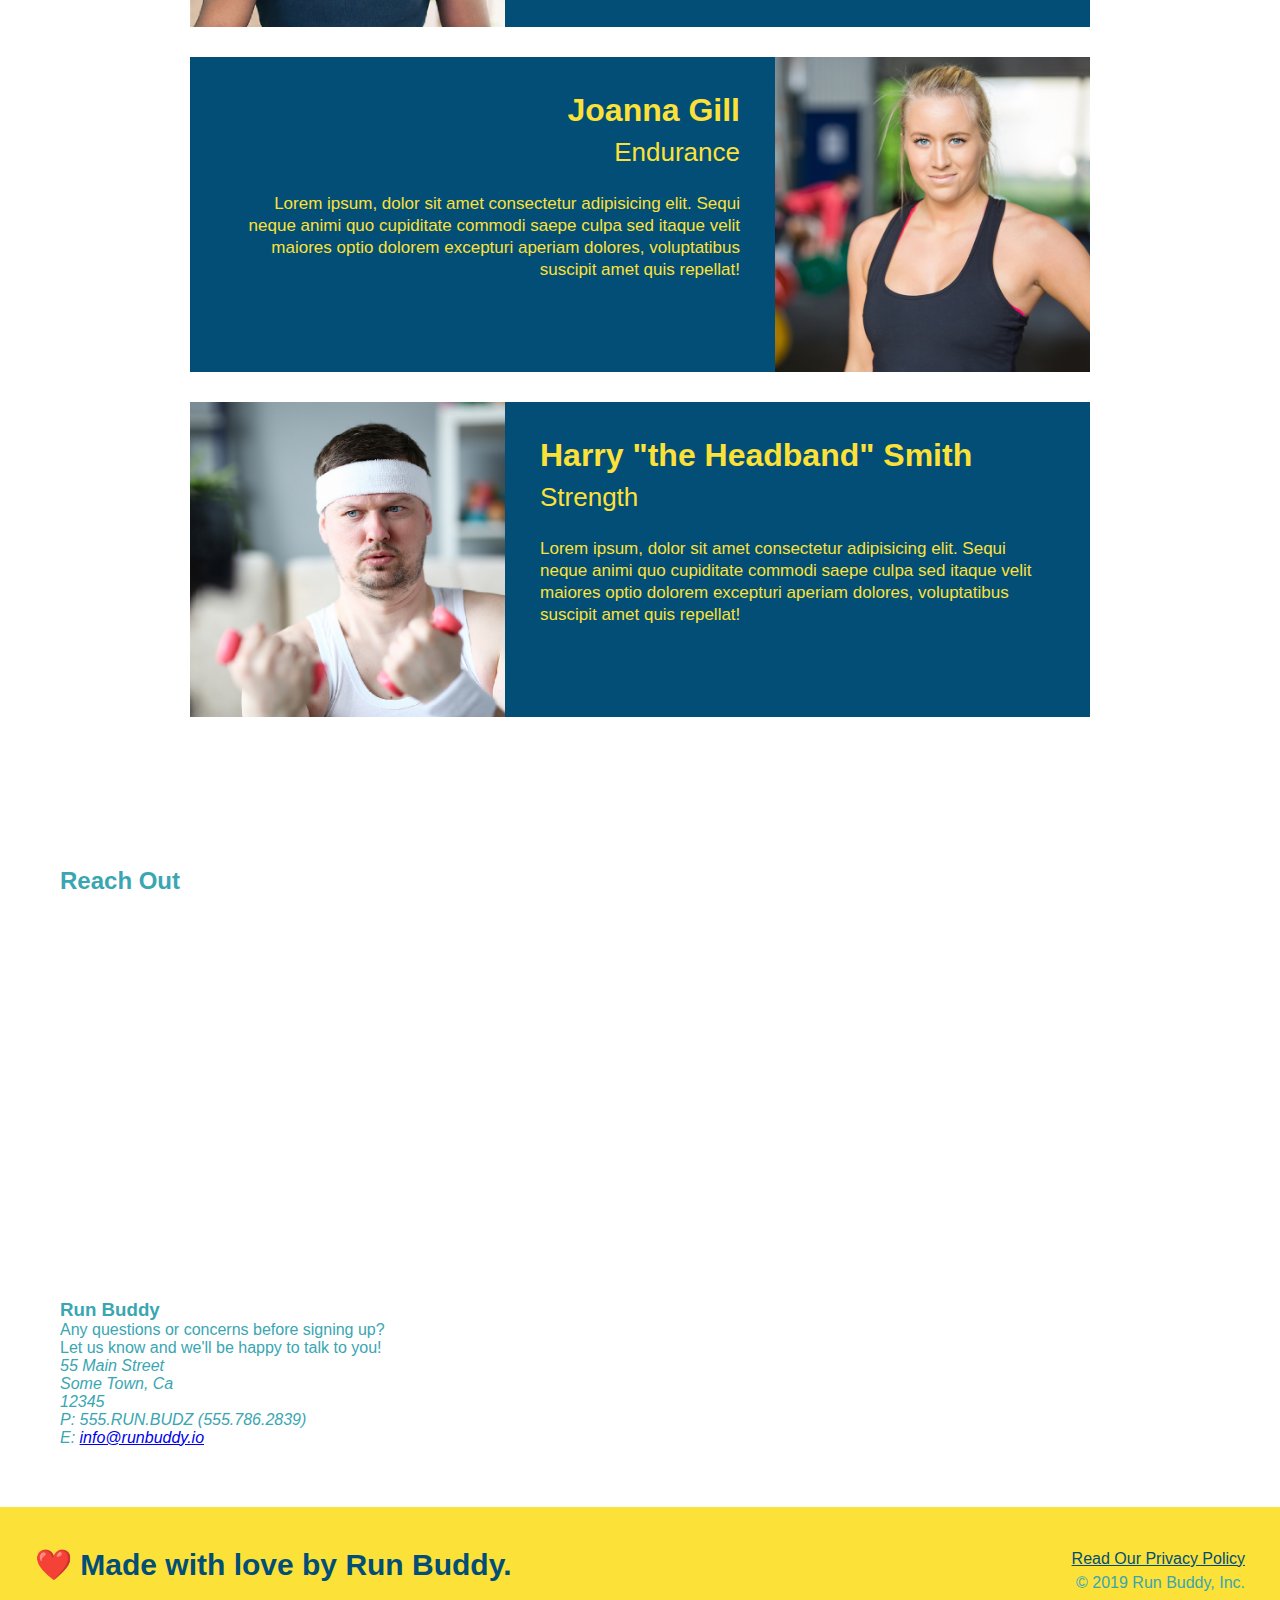
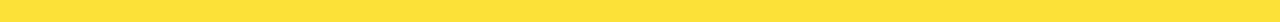
==== commit 06f5b585: "add iframe" ====
--- a/index.html
+++ b/index.html
@@ -120,7 +120,7 @@
             </div>
           </article>
           <!-- second trainer bio -->
-        <article class="trainer">
+   <article class="trainer">
     <div class="trainer-bio text-right">
       <h3>Joanna Gill</h3>
       <h4>Endurance</h4>
@@ -151,6 +151,31 @@
     <!-- "reach out" section-->
     <section>
         <h2>Reach Out</h2>
+        <div class="contact-info">
+            <iframe src="https://www.google.com/maps/embed?pb=!1m18!1m12!1m3!1d14039.082599054796!2d-81.47131237520263!3d28.3959943962063!2m3!1f0!2f0!3f0!3m2!1i1024!2i768!4f13.1!3m3!1m2!1s0x88dd80680716a2c3%3A0x9a9ceb237634c8dc!2sAncora%20Apartments!5e0!3m2!1sen!2sus!4v1634140701999!5m2!1sen!2sus" 
+            width="400" 
+            height="400" 
+            style="border:0;" 
+            allowfullscreen="" 
+            loading="lazy">
+            </iframe>
+        </div>
+        <div>
+            <h3>Run Buddy</h3>
+            <p>
+              Any questions or concerns before signing up?
+              <br />
+              Let us know and we'll be happy to talk to you!
+            </p>
+            <address>
+                55 Main Street <br/>
+                Some Town, Ca <br/>
+                12345<br />
+                P: 555.RUN.BUDZ (555.786.2839)<br/>
+                E: <a href="mailto:info@runbuddy.io">info@runbuddy.io</a>
+              </address>
+          </div>
+
     </section>
 
     <!-- footer -->
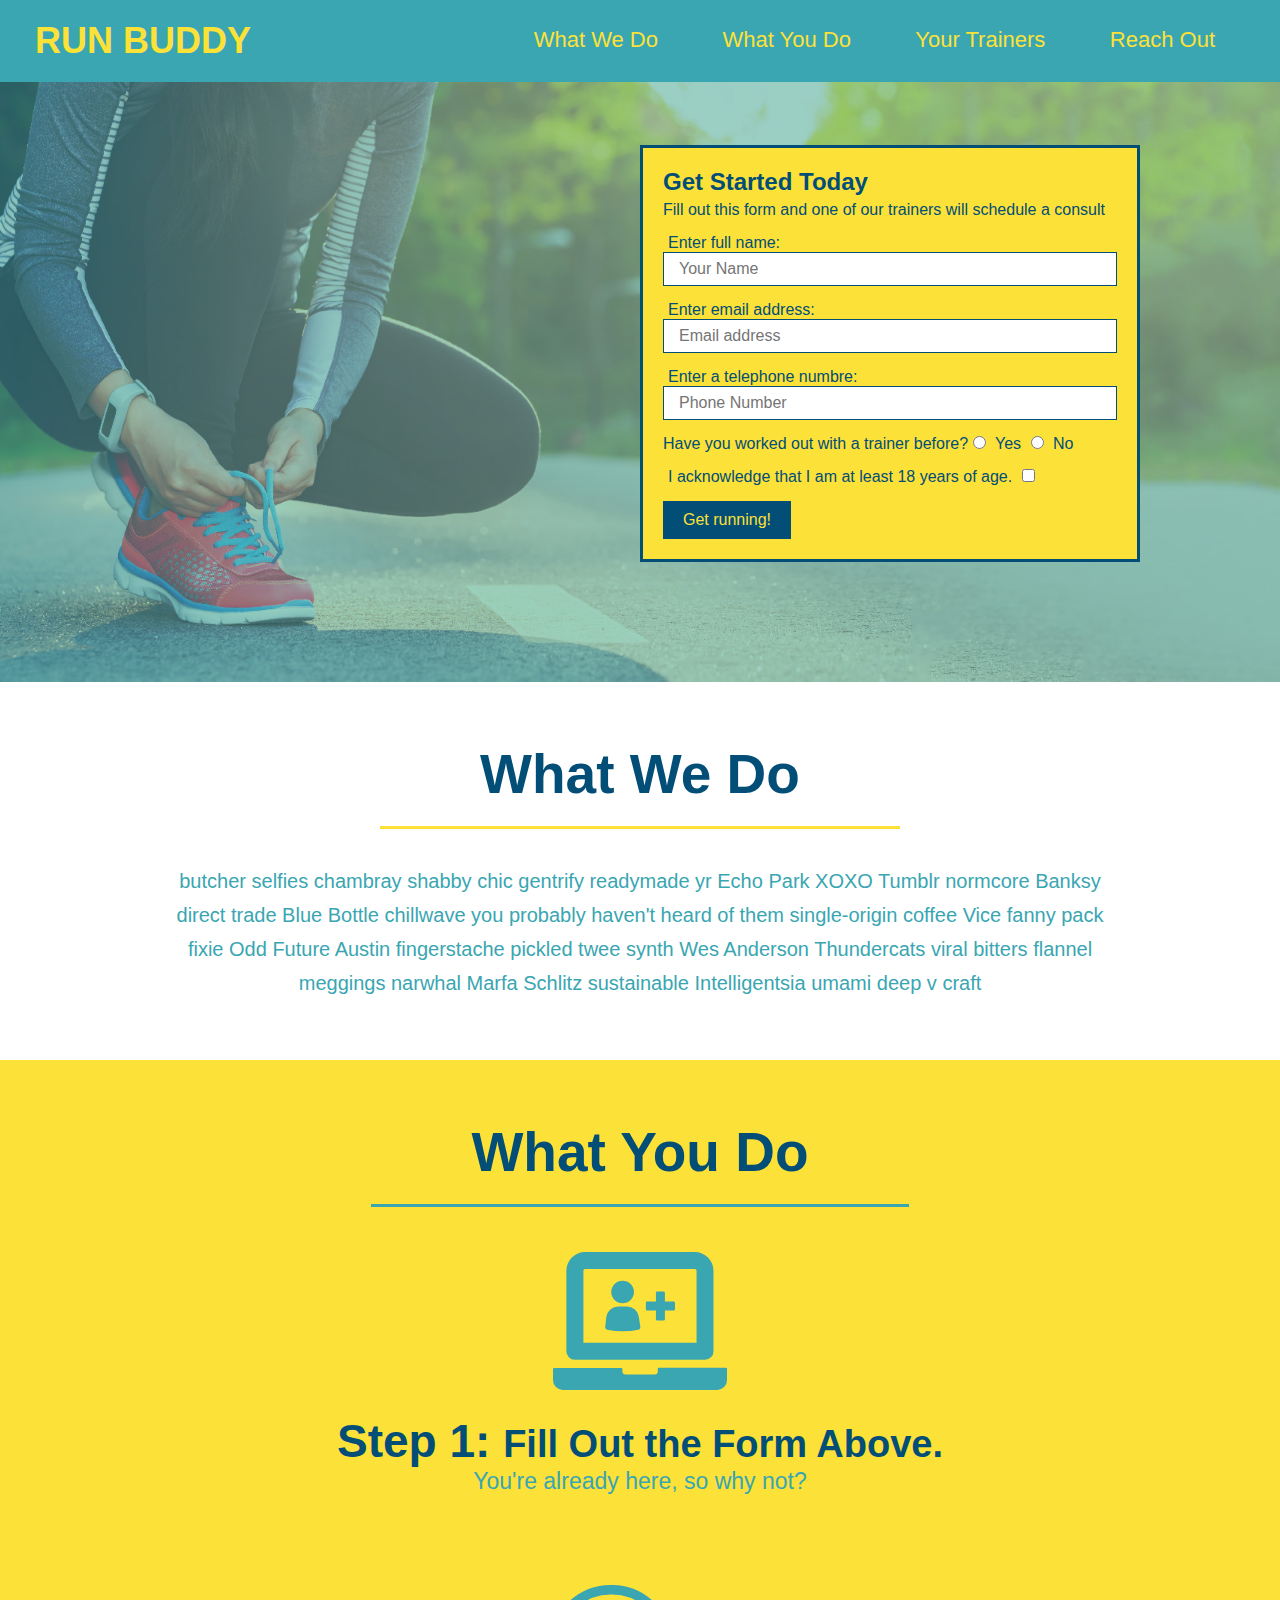
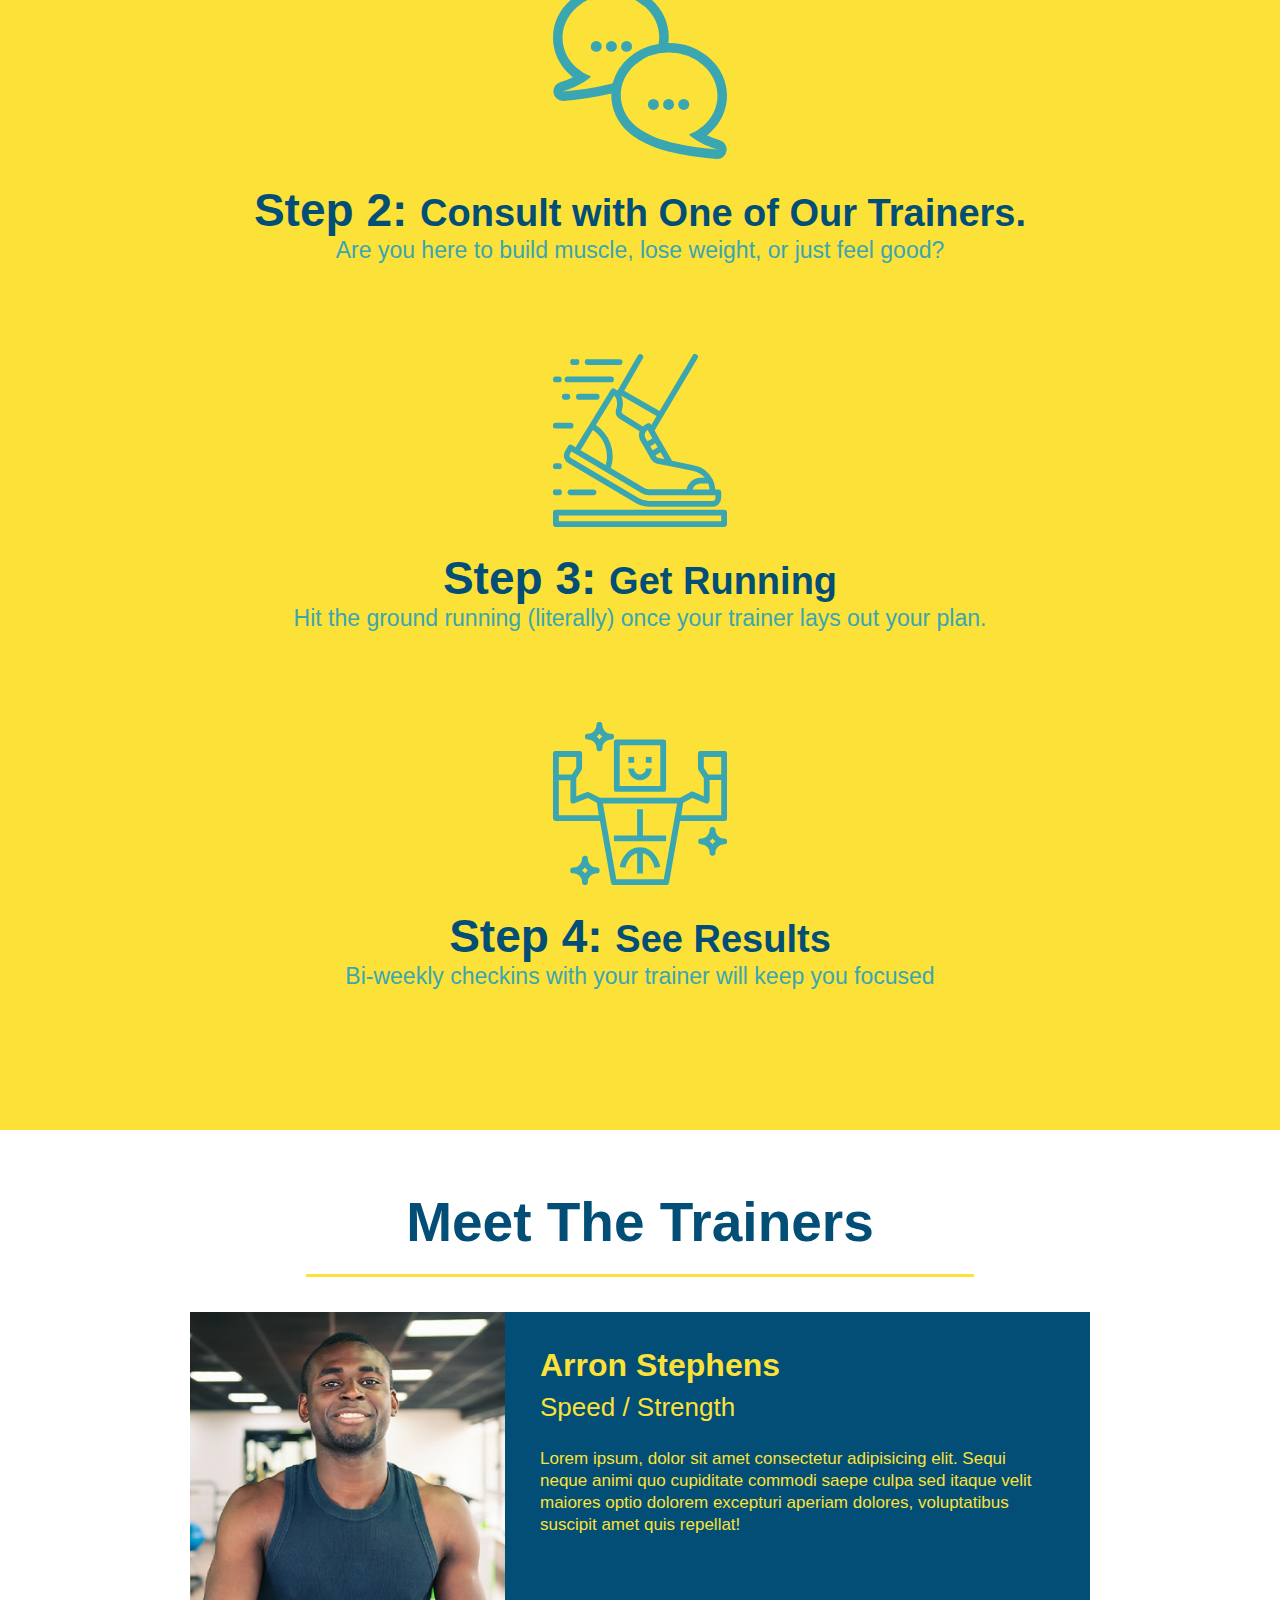
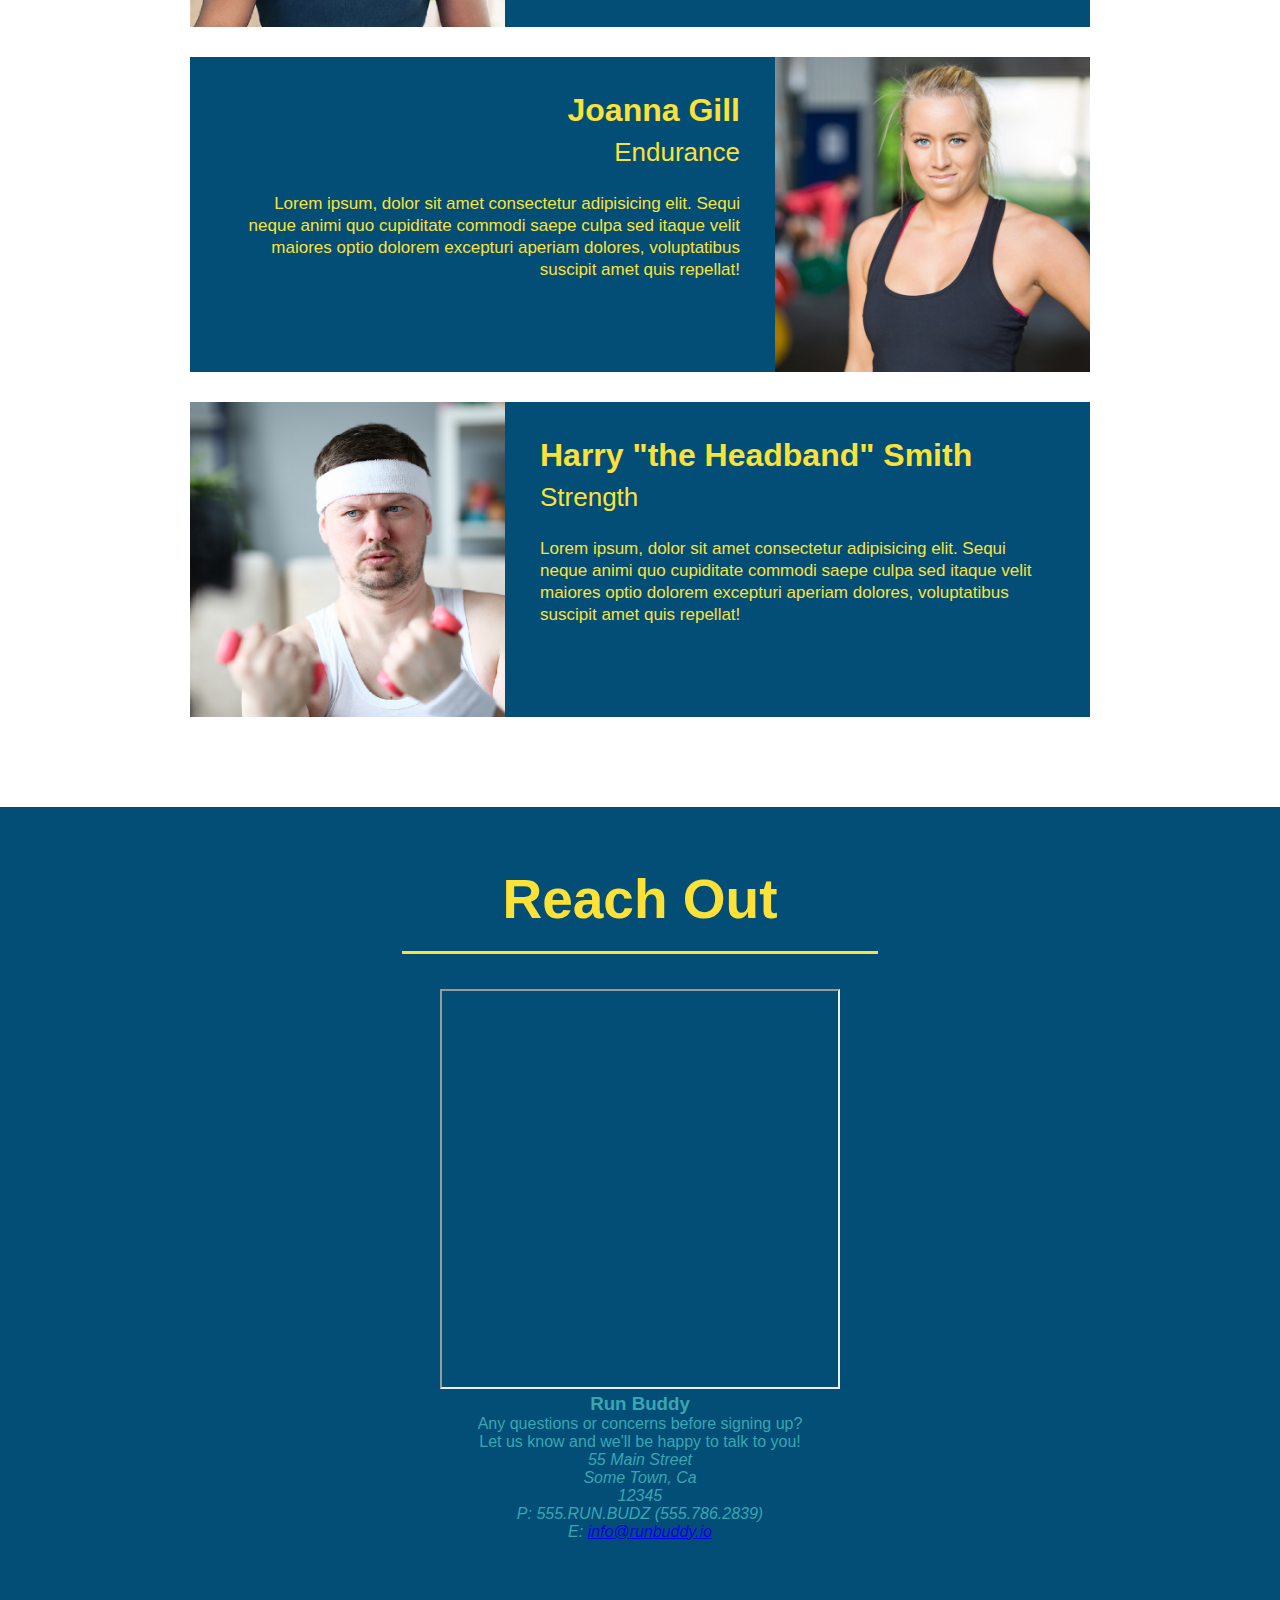
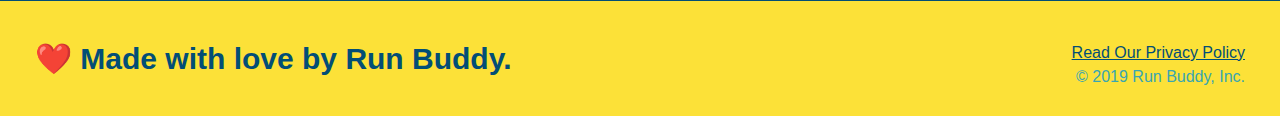
==== commit a3aad563: "style contact info" ====
--- a/index.html
+++ b/index.html
@@ -149,15 +149,10 @@
     </section>
 
     <!-- "reach out" section-->
-    <section>
-        <h2>Reach Out</h2>
+    <section id="reach-out" class="contact">
+        <h2 class="section-title secondary border">Reach Out</h2>
         <div class="contact-info">
-            <iframe src="https://www.google.com/maps/embed?pb=!1m18!1m12!1m3!1d14039.082599054796!2d-81.47131237520263!3d28.3959943962063!2m3!1f0!2f0!3f0!3m2!1i1024!2i768!4f13.1!3m3!1m2!1s0x88dd80680716a2c3%3A0x9a9ceb237634c8dc!2sAncora%20Apartments!5e0!3m2!1sen!2sus!4v1634140701999!5m2!1sen!2sus" 
-            width="400" 
-            height="400" 
-            style="border:0;" 
-            allowfullscreen="" 
-            loading="lazy">
+            <iframe src="https://www.google.com/maps/embed?pb=!1m18!1m12!1m3!1d14039.082599054796!2d-81.47131237520263!3d28.3959943962063!2m3!1f0!2f0!3f0!3m2!1i1024!2i768!4f13.1!3m3!1m2!1s0x88dd80680716a2c3%3A0x9a9ceb237634c8dc!2sAncora%20Apartments!5e0!3m2!1sen!2sus!4v1634140701999!5m2!1sen!2sus" >
             </iframe>
         </div>
         <div>
--- a/assets/css/style.css
+++ b/assets/css/style.css
@@ -212,4 +212,24 @@
   .trainer-bio p {
     font-size: 17px;
     line-height: 1.3;
+  }
+  /* REACH OUT STYLES START */
+  .contact {
+      background: #024e76;
+      text-align: center;
+  }
+  .contact h2 {
+      color: #fce138;
+  }
+  .contact-info iframe {
+      width: 400px;
+      height: 400px;
+  }
+  .contact-info div {
+    width: 410px;
+    display: inline-block;
+    vertical-align: top;
+    text-align: left;
+    margin: 30px 0 0 60px;
+    color: white;
   }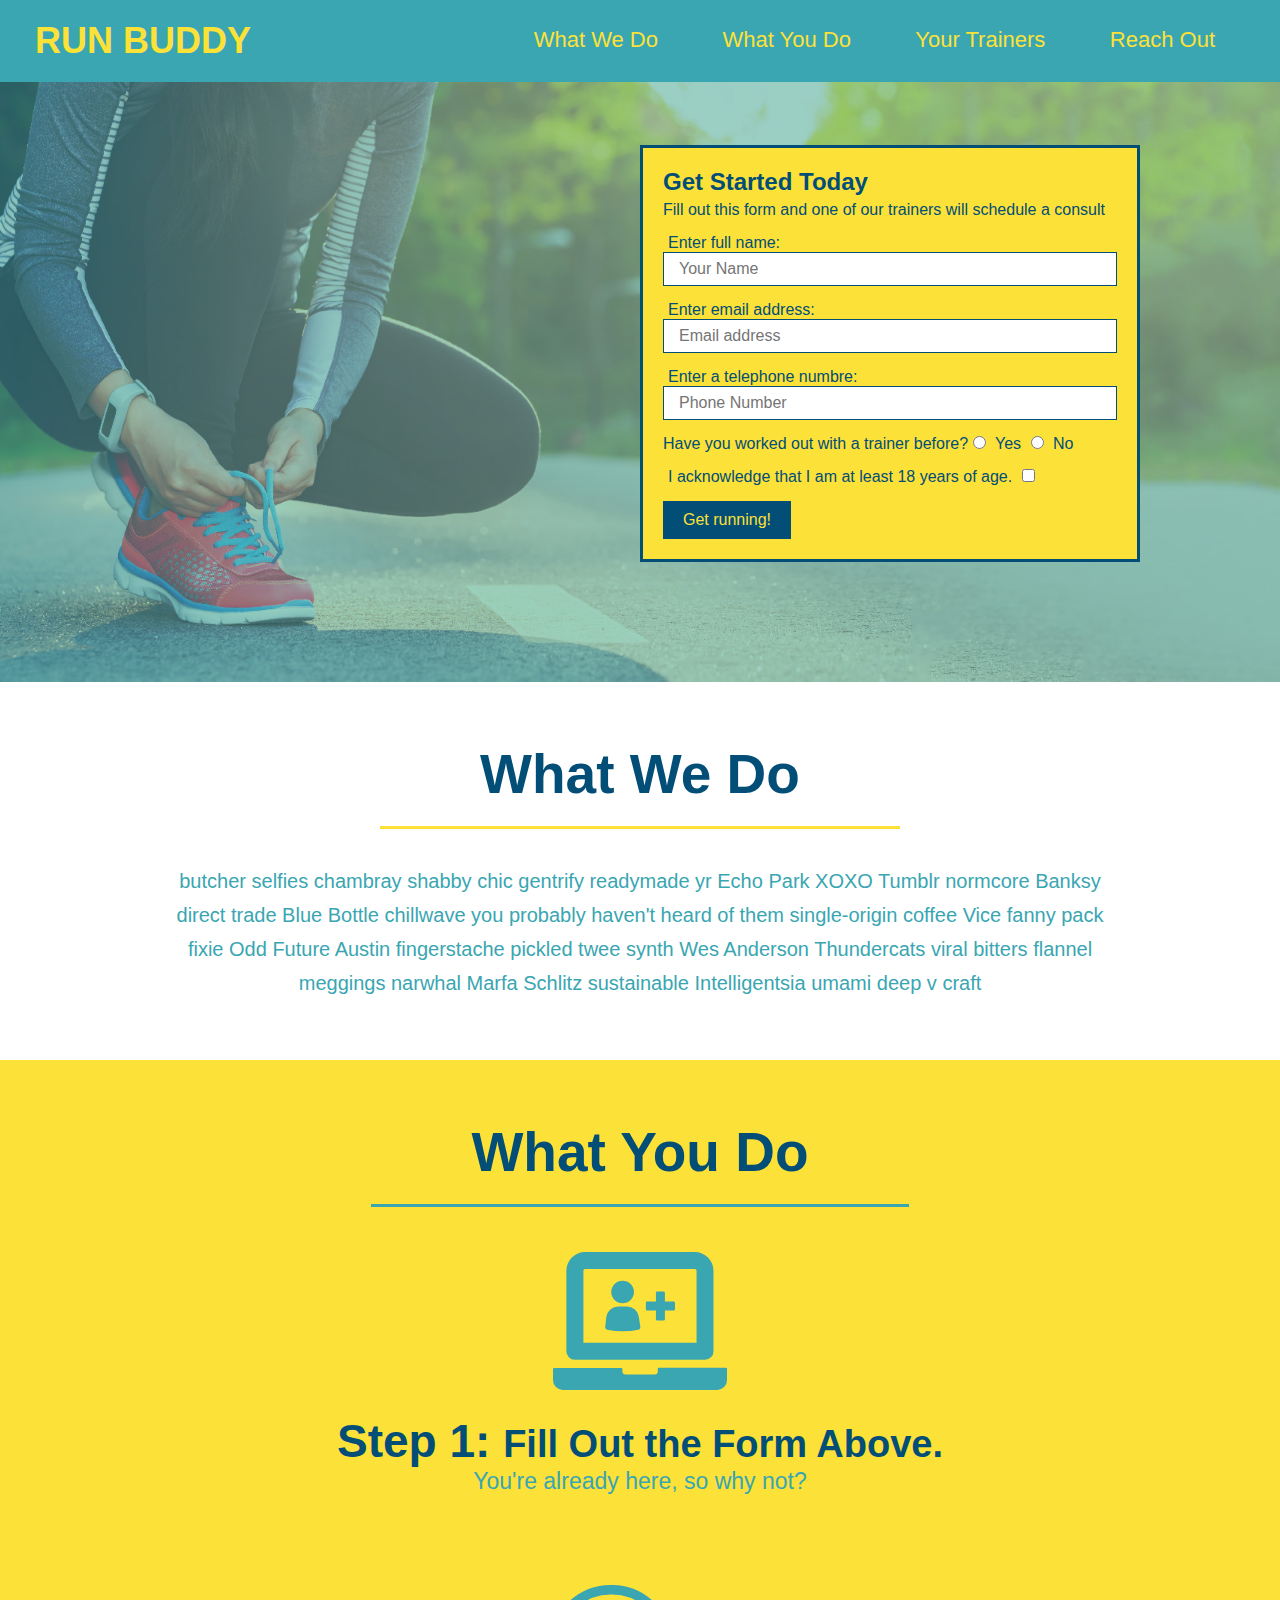
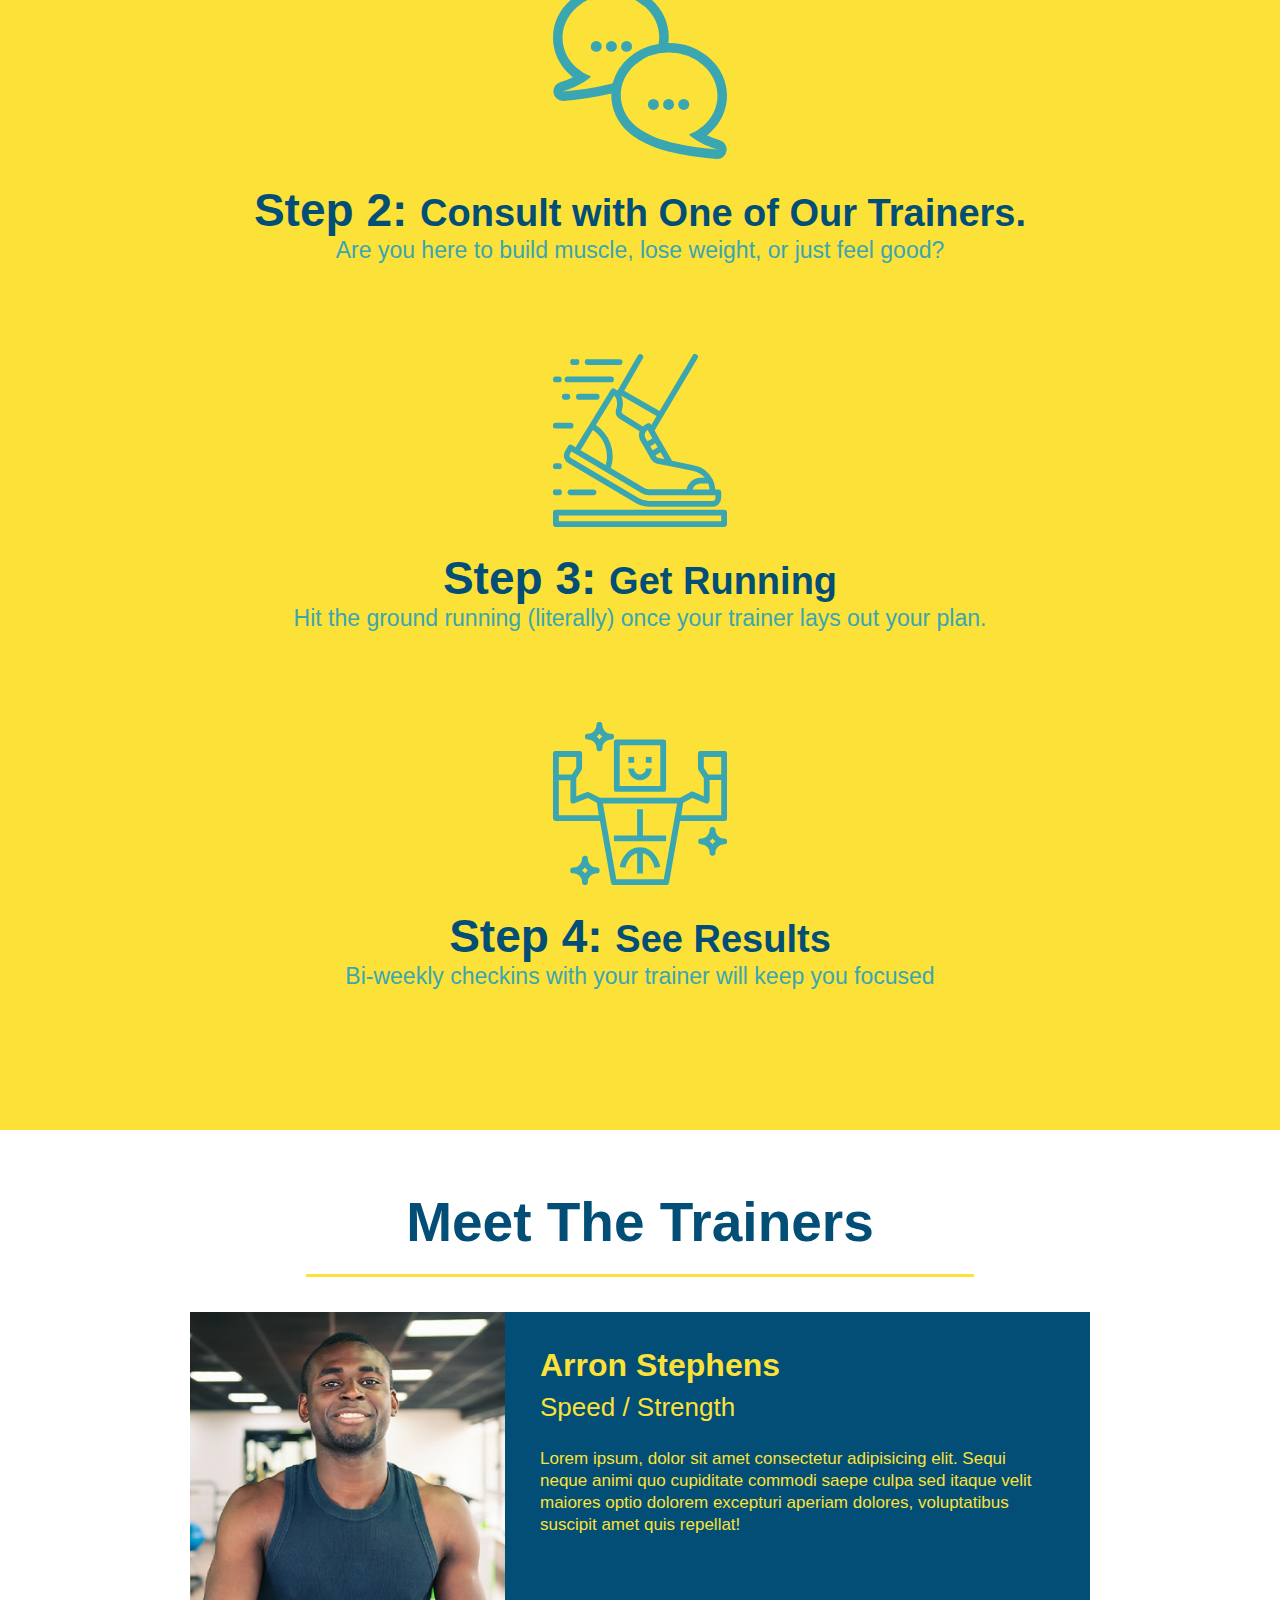
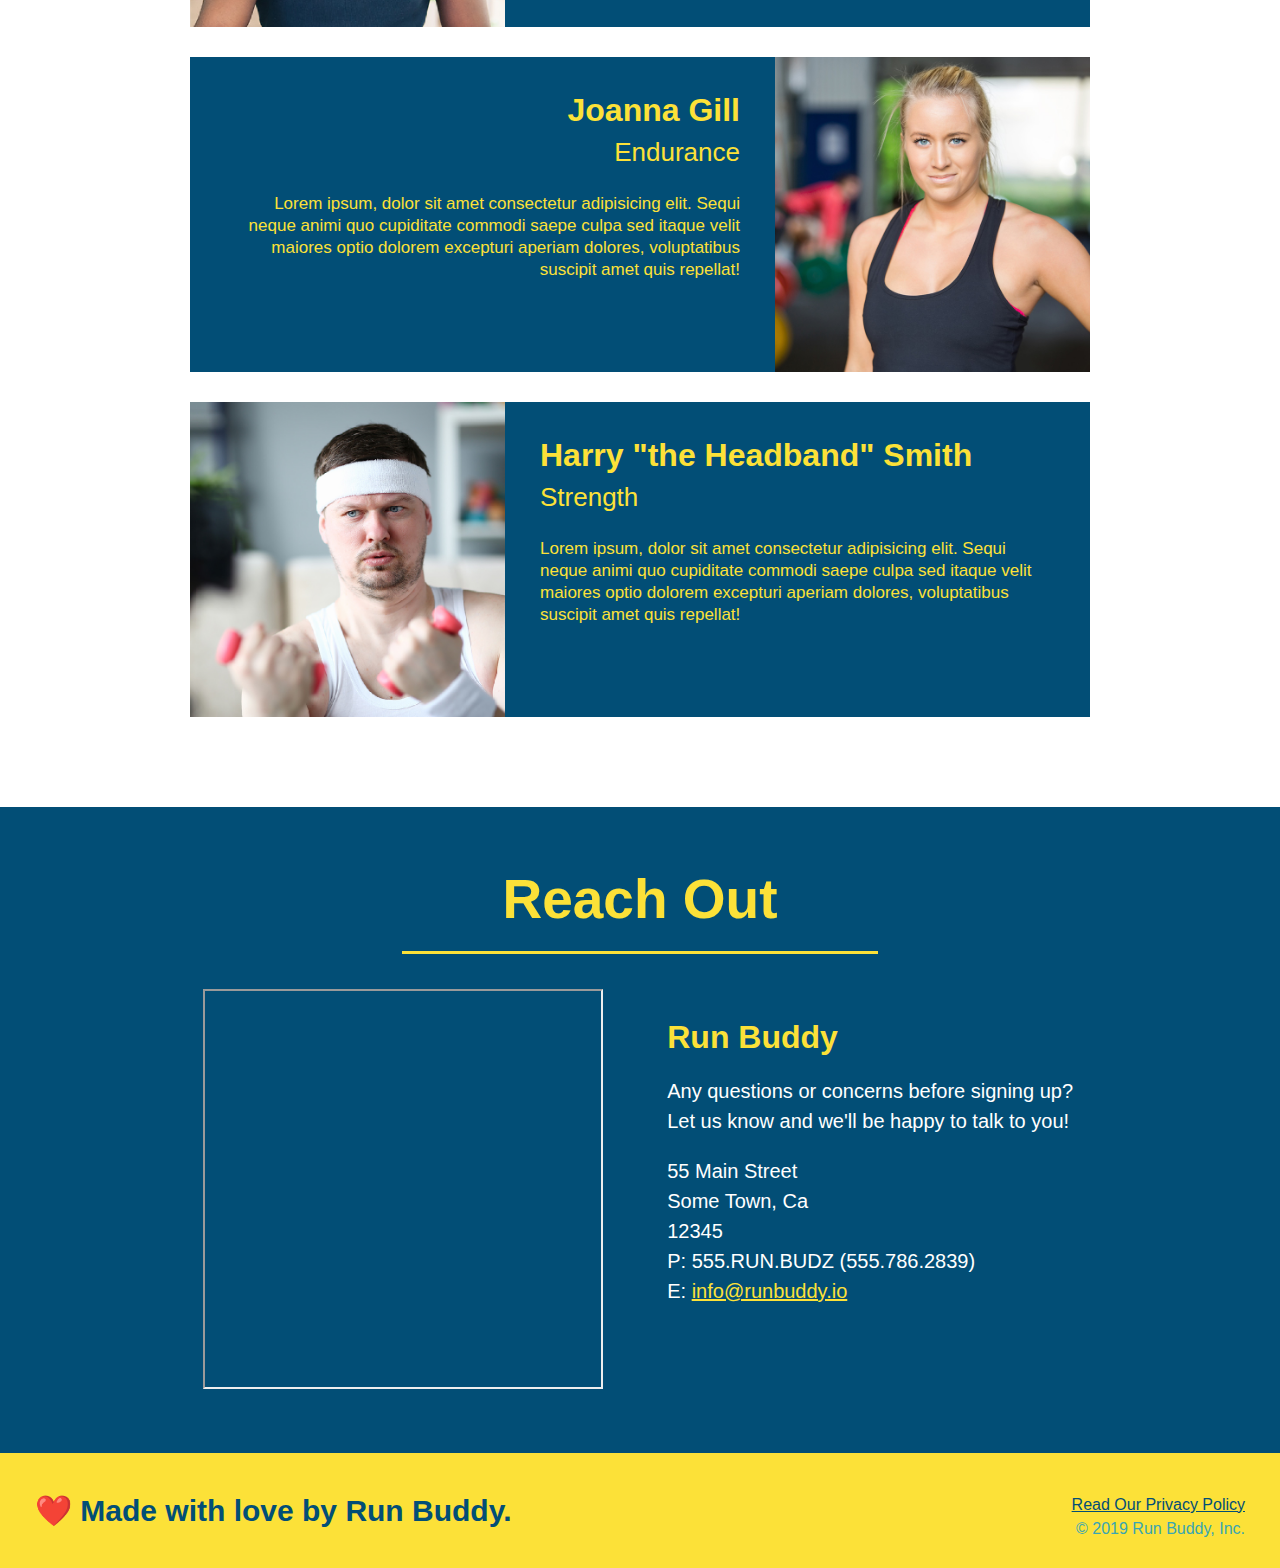
==== commit 70be63d6: "meet the trainers section" ====
--- a/index.html
+++ b/index.html
@@ -154,8 +154,7 @@
         <div class="contact-info">
             <iframe src="https://www.google.com/maps/embed?pb=!1m18!1m12!1m3!1d14039.082599054796!2d-81.47131237520263!3d28.3959943962063!2m3!1f0!2f0!3f0!3m2!1i1024!2i768!4f13.1!3m3!1m2!1s0x88dd80680716a2c3%3A0x9a9ceb237634c8dc!2sAncora%20Apartments!5e0!3m2!1sen!2sus!4v1634140701999!5m2!1sen!2sus" >
             </iframe>
-        </div>
-        <div>
+           <div>
             <h3>Run Buddy</h3>
             <p>
               Any questions or concerns before signing up?
@@ -170,6 +169,7 @@
                 E: <a href="mailto:info@runbuddy.io">info@runbuddy.io</a>
               </address>
           </div>
+       </div>
 
     </section>
 
--- a/assets/css/style.css
+++ b/assets/css/style.css
@@ -232,4 +232,21 @@
     text-align: left;
     margin: 30px 0 0 60px;
     color: white;
-  }+  }
+  .contact-info h3 {
+    color: #fce138;
+    font-size: 32px;
+  }
+  
+  .contact-info p, .contact-info address {
+    margin: 20px 0;
+    line-height: 1.5;
+    font-size: 20px;
+    font-style: normal;
+  }
+  
+  .contact-info a {
+    color: #fce138;
+  }
+  
+  /* REACH OUT STYLES END */